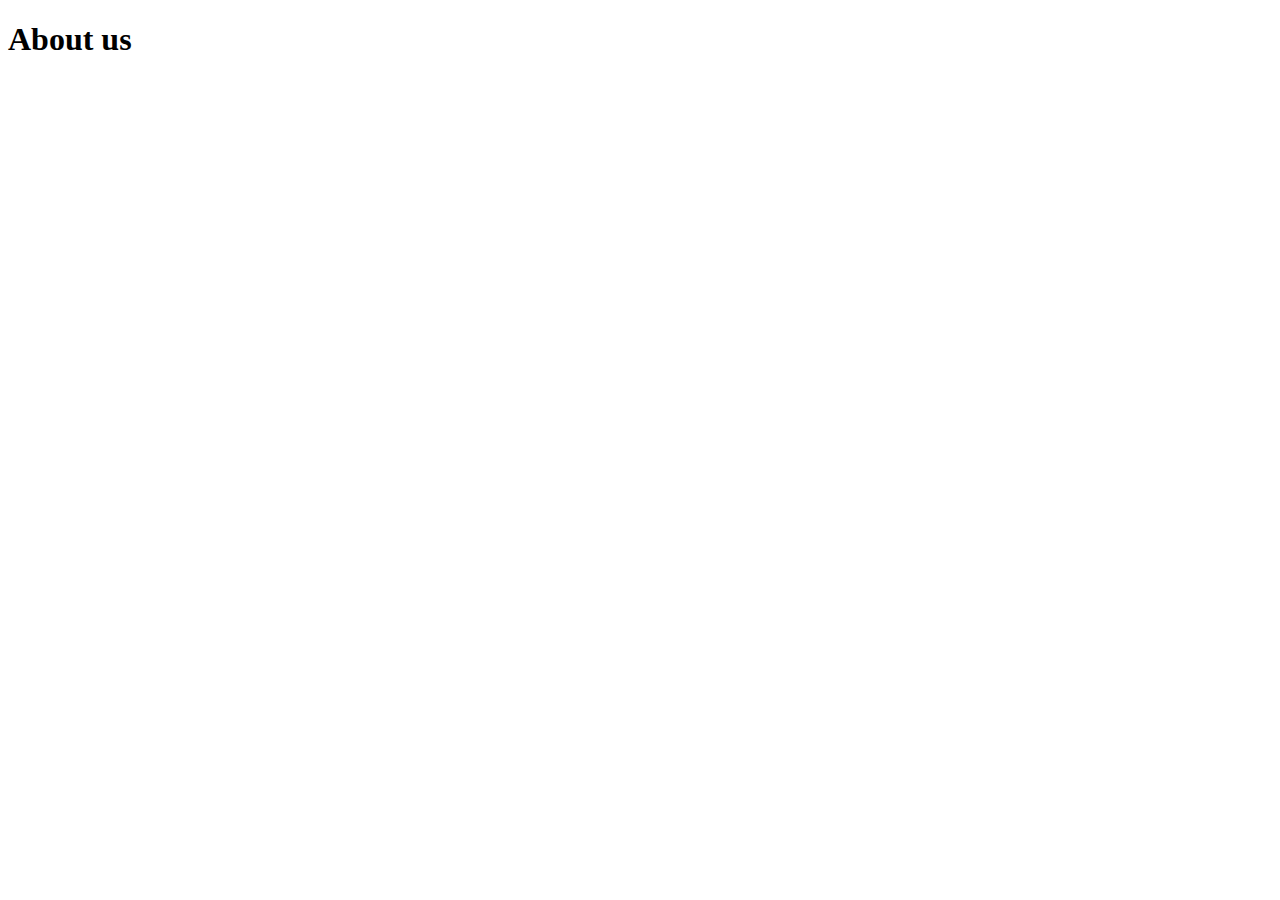
==== about.html @ f7a6accb "initial commit" ====
<!DOCTYPE html>
<html lang="en">
<head>
    <meta charset="UTF-8">
    <meta http-equiv="X-UA-Compatible" content="IE=edge">
    <meta name="viewport" content="width=device-width, initial-scale=1.0">
    <title>About</title>
</head>
<body>
    <h1>About us</h1>
</body>
</html>
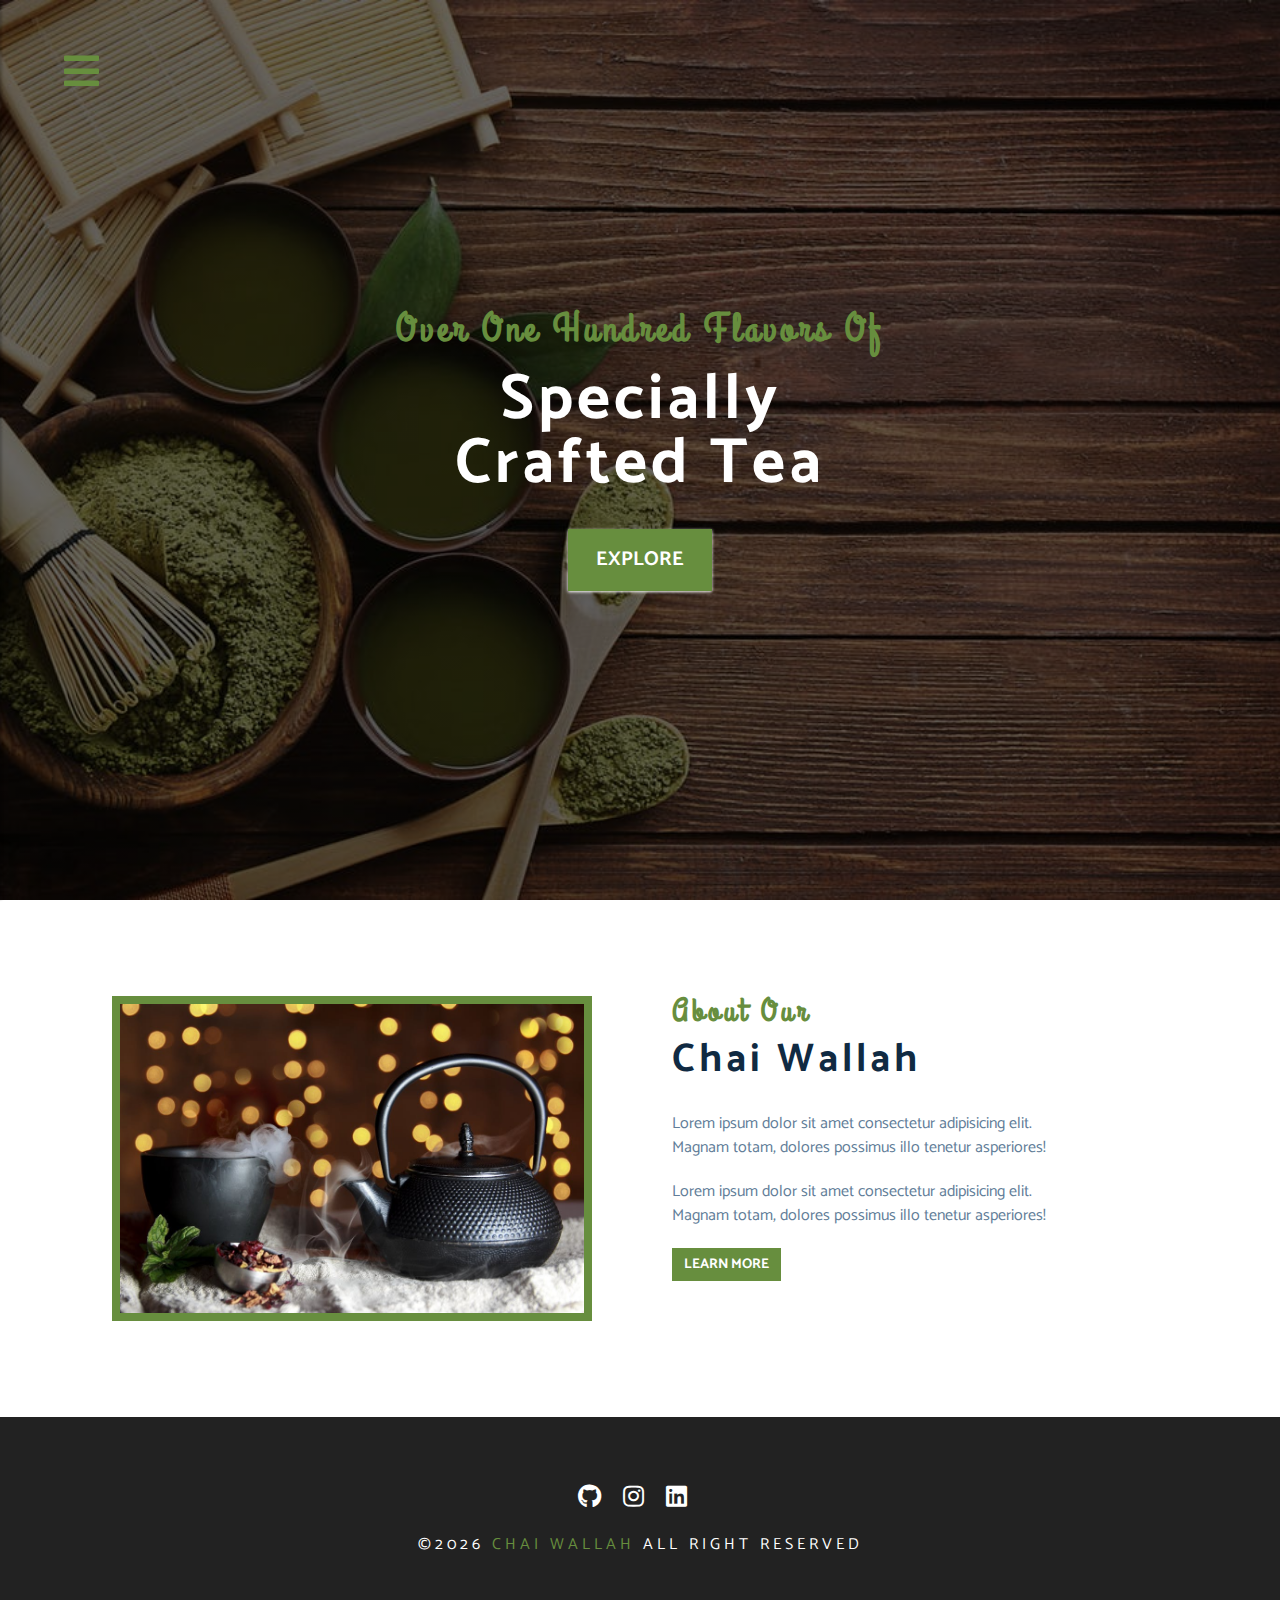
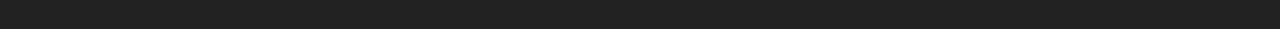
==== commit 30c96aff: "Update about.html" ====
--- a/about.html
+++ b/about.html
@@ -1,12 +1,103 @@
 <!DOCTYPE html>
 <html lang="en">
+
 <head>
-    <meta charset="UTF-8">
-    <meta http-equiv="X-UA-Compatible" content="IE=edge">
-    <meta name="viewport" content="width=device-width, initial-scale=1.0">
-    <title>About</title>
+    <meta charset="UTF-8" />
+    <meta name="viewport" content="width=device-width, initial-scale=1.0" />
+    <meta http-equiv="X-UA-Compatible" content="ie=edge" />
+    <title>Chai Wallah || About</title>
+    <!-- font-awesome -->
+    <link rel="stylesheet" href="./fontawesome-free-5.12.1-web/css/all.min.css" />
+    <!-- custom css -->
+    <link rel="stylesheet" href="./css/styles.css" />
 </head>
+
 <body>
-    <h1>About us</h1>
-</body>
-</html>+    <!-- Navbar -->
+    <!-- nav  button -->
+    <span class="nav-btn" id="nav-btn">
+        <i class="fas fa-bars"></i>
+    </span>
+    <nav class="navbar" id="navbar">
+        <div class="navbar-header">
+            <span class="nav-close" id="nav-close"><i class="fas fa-times"></i></span>
+        </div>
+        <ul class="nav-items">
+            <li><a href="index.html" class="nav-link">home</a></li>
+            <li><a href="skills.html" class="nav-link">skills</a></li>
+            <li><a href="about.html" class="nav-link">about</a></li>
+            <li><a href="products.html" class="nav-link">products</a></li>
+        </ul>
+    </nav>
+    <!-- Header  -->
+    <header class="header">
+        <div class="banner">
+            <h2>Over one hundred flavors of</h2>
+            <h1>Specially <br> Crafted tea</h1>
+            <a href="#" class="btn banner-btn">explore</a>
+        </div>
+    </header>
+        <!-- About -->
+        <section>
+            <div class="section-center clearfix">
+                <!-- about img -->
+                <article class="about-img">
+                    <div class="about-picture-container">
+                        <img src="./images/about-bcg.jpeg" alt="tea kettle" class="about-picture">
+                    </div>
+                </article>
+                <!-- about info -->
+                <article class="about-info">
+                    <!-- section title -->
+                    <div class="section-title">
+                        <h3>about our</h3>
+                        <h2>Chai wallah</h2>
+                    </div>
+                    <!-- end of section title -->
+                    <p class="about-text">
+                        Lorem ipsum dolor sit amet consectetur adipisicing elit. Magnam totam, dolores possimus illo tenetur
+                        asperiores!
+                    </p>
+                    <p class="about-text">
+                        Lorem ipsum dolor sit amet consectetur adipisicing elit. Magnam totam, dolores possimus illo tenetur
+                        asperiores!
+                    </p>
+                    <a href="about.html" class="btn">learn more</a>
+                </article>
+            </div>
+        </section>
+        <!-- end of About -->
+
+    <!-- footer -->
+    <footer class="footer">
+        <div class="section-center">
+            <div class="social-icons">
+        <!-- social icon -->
+        <a href="https://github.com/Khushi-Verma" target="_blank" class="social-icon">
+            <i class="fab fa-github"></i>
+        </a>
+        <!-- end of social icon -->
+        <!-- social icon -->
+        <a href="https://www.instagram.com/khushiiverrma/" target="_blank" class="social-icon">
+            <i class="fab fa-instagram"></i>
+        </a>
+        <!-- end of social icon -->
+        <!-- social icon -->
+        <a href="https://www.linkedin.com/in/khushi-verma-8199b0188/" target="_blank" class="social-icon">
+            <i class="fab fa-linkedin"></i>
+        </a>
+        <!-- end of social icon -->
+            </div>
+            <h4 class="footer-text">
+                &copy;<span id="date">2022</span> <span class="company">chai wallah</span>
+                all right reserved
+            </h4>
+        </div>
+    </footer>
+    <script src="./app.js"></script>
+    
+    </body>
+    
+    </html>
+
+    <!-- End of Header  -->
--- a/fontawesome-free-5.12.1-web/css/all.min.css
+++ b/fontawesome-free-5.12.1-web/css/all.min.css
@@ -0,0 +1,5 @@
+/*!
+ * Font Awesome Free 5.12.1 by @fontawesome - https://fontawesome.com
+ * License - https://fontawesome.com/license/free (Icons: CC BY 4.0, Fonts: SIL OFL 1.1, Code: MIT License)
+ */
+.fa,.fab,.fad,.fal,.far,.fas{-moz-osx-font-smoothing:grayscale;-webkit-font-smoothing:antialiased;display:inline-block;font-style:normal;font-variant:normal;text-rendering:auto;line-height:1}.fa-lg{font-size:1.33333em;line-height:.75em;vertical-align:-.0667em}.fa-xs{font-size:.75em}.fa-sm{font-size:.875em}.fa-1x{font-size:1em}.fa-2x{font-size:2em}.fa-3x{font-size:3em}.fa-4x{font-size:4em}.fa-5x{font-size:5em}.fa-6x{font-size:6em}.fa-7x{font-size:7em}.fa-8x{font-size:8em}.fa-9x{font-size:9em}.fa-10x{font-size:10em}.fa-fw{text-align:center;width:1.25em}.fa-ul{list-style-type:none;margin-left:2.5em;padding-left:0}.fa-ul>li{position:relative}.fa-li{left:-2em;position:absolute;text-align:center;width:2em;line-height:inherit}.fa-border{border:.08em solid #eee;border-radius:.1em;padding:.2em .25em .15em}.fa-pull-left{float:left}.fa-pull-right{float:right}.fa.fa-pull-left,.fab.fa-pull-left,.fal.fa-pull-left,.far.fa-pull-left,.fas.fa-pull-left{margin-right:.3em}.fa.fa-pull-right,.fab.fa-pull-right,.fal.fa-pull-right,.far.fa-pull-right,.fas.fa-pull-right{margin-left:.3em}.fa-spin{-webkit-animation:fa-spin 2s linear infinite;animation:fa-spin 2s linear infinite}.fa-pulse{-webkit-animation:fa-spin 1s steps(8) infinite;animation:fa-spin 1s steps(8) infinite}@-webkit-keyframes fa-spin{0%{-webkit-transform:rotate(0deg);transform:rotate(0deg)}to{-webkit-transform:rotate(1turn);transform:rotate(1turn)}}@keyframes fa-spin{0%{-webkit-transform:rotate(0deg);transform:rotate(0deg)}to{-webkit-transform:rotate(1turn);transform:rotate(1turn)}}.fa-rotate-90{-ms-filter:"progid:DXImageTransform.Microsoft.BasicImage(rotation=1)";-webkit-transform:rotate(90deg);transform:rotate(90deg)}.fa-rotate-180{-ms-filter:"progid:DXImageTransform.Microsoft.BasicImage(rotation=2)";-webkit-transform:rotate(180deg);transform:rotate(180deg)}.fa-rotate-270{-ms-filter:"progid:DXImageTransform.Microsoft.BasicImage(rotation=3)";-webkit-transform:rotate(270deg);transform:rotate(270deg)}.fa-flip-horizontal{-ms-filter:"progid:DXImageTransform.Microsoft.BasicImage(rotation=0, mirror=1)";-webkit-transform:scaleX(-1);transform:scaleX(-1)}.fa-flip-vertical{-webkit-transform:scaleY(-1);transform:scaleY(-1)}.fa-flip-both,.fa-flip-horizontal.fa-flip-vertical,.fa-flip-vertical{-ms-filter:"progid:DXImageTransform.Microsoft.BasicImage(rotation=2, mirror=1)"}.fa-flip-both,.fa-flip-horizontal.fa-flip-vertical{-webkit-transform:scale(-1);transform:scale(-1)}:root .fa-flip-both,:root .fa-flip-horizontal,:root .fa-flip-vertical,:root .fa-rotate-90,:root .fa-rotate-180,:root .fa-rotate-270{-webkit-filter:none;filter:none}.fa-stack{display:inline-block;height:2em;line-height:2em;position:relative;vertical-align:middle;width:2.5em}.fa-stack-1x,.fa-stack-2x{left:0;position:absolute;text-align:center;width:100%}.fa-stack-1x{line-height:inherit}.fa-stack-2x{font-size:2em}.fa-inverse{color:#fff}.fa-500px:before{content:"\f26e"}.fa-accessible-icon:before{content:"\f368"}.fa-accusoft:before{content:"\f369"}.fa-acquisitions-incorporated:before{content:"\f6af"}.fa-ad:before{content:"\f641"}.fa-address-book:before{content:"\f2b9"}.fa-address-card:before{content:"\f2bb"}.fa-adjust:before{content:"\f042"}.fa-adn:before{content:"\f170"}.fa-adobe:before{content:"\f778"}.fa-adversal:before{content:"\f36a"}.fa-affiliatetheme:before{content:"\f36b"}.fa-air-freshener:before{content:"\f5d0"}.fa-airbnb:before{content:"\f834"}.fa-algolia:before{content:"\f36c"}.fa-align-center:before{content:"\f037"}.fa-align-justify:before{content:"\f039"}.fa-align-left:before{content:"\f036"}.fa-align-right:before{content:"\f038"}.fa-alipay:before{content:"\f642"}.fa-allergies:before{content:"\f461"}.fa-amazon:before{content:"\f270"}.fa-amazon-pay:before{content:"\f42c"}.fa-ambulance:before{content:"\f0f9"}.fa-american-sign-language-interpreting:before{content:"\f2a3"}.fa-amilia:before{content:"\f36d"}.fa-anchor:before{content:"\f13d"}.fa-android:before{content:"\f17b"}.fa-angellist:before{content:"\f209"}.fa-angle-double-down:before{content:"\f103"}.fa-angle-double-left:before{content:"\f100"}.fa-angle-double-right:before{content:"\f101"}.fa-angle-double-up:before{content:"\f102"}.fa-angle-down:before{content:"\f107"}.fa-angle-left:before{content:"\f104"}.fa-angle-right:before{content:"\f105"}.fa-angle-up:before{content:"\f106"}.fa-angry:before{content:"\f556"}.fa-angrycreative:before{content:"\f36e"}.fa-angular:before{content:"\f420"}.fa-ankh:before{content:"\f644"}.fa-app-store:before{content:"\f36f"}.fa-app-store-ios:before{content:"\f370"}.fa-apper:before{content:"\f371"}.fa-apple:before{content:"\f179"}.fa-apple-alt:before{content:"\f5d1"}.fa-apple-pay:before{content:"\f415"}.fa-archive:before{content:"\f187"}.fa-archway:before{content:"\f557"}.fa-arrow-alt-circle-down:before{content:"\f358"}.fa-arrow-alt-circle-left:before{content:"\f359"}.fa-arrow-alt-circle-right:before{content:"\f35a"}.fa-arrow-alt-circle-up:before{content:"\f35b"}.fa-arrow-circle-down:before{content:"\f0ab"}.fa-arrow-circle-left:before{content:"\f0a8"}.fa-arrow-circle-right:before{content:"\f0a9"}.fa-arrow-circle-up:before{content:"\f0aa"}.fa-arrow-down:before{content:"\f063"}.fa-arrow-left:before{content:"\f060"}.fa-arrow-right:before{content:"\f061"}.fa-arrow-up:before{content:"\f062"}.fa-arrows-alt:before{content:"\f0b2"}.fa-arrows-alt-h:before{content:"\f337"}.fa-arrows-alt-v:before{content:"\f338"}.fa-artstation:before{content:"\f77a"}.fa-assistive-listening-systems:before{content:"\f2a2"}.fa-asterisk:before{content:"\f069"}.fa-asymmetrik:before{content:"\f372"}.fa-at:before{content:"\f1fa"}.fa-atlas:before{content:"\f558"}.fa-atlassian:before{content:"\f77b"}.fa-atom:before{content:"\f5d2"}.fa-audible:before{content:"\f373"}.fa-audio-description:before{content:"\f29e"}.fa-autoprefixer:before{content:"\f41c"}.fa-avianex:before{content:"\f374"}.fa-aviato:before{content:"\f421"}.fa-award:before{content:"\f559"}.fa-aws:before{content:"\f375"}.fa-baby:before{content:"\f77c"}.fa-baby-carriage:before{content:"\f77d"}.fa-backspace:before{content:"\f55a"}.fa-backward:before{content:"\f04a"}.fa-bacon:before{content:"\f7e5"}.fa-bahai:before{content:"\f666"}.fa-balance-scale:before{content:"\f24e"}.fa-balance-scale-left:before{content:"\f515"}.fa-balance-scale-right:before{content:"\f516"}.fa-ban:before{content:"\f05e"}.fa-band-aid:before{content:"\f462"}.fa-bandcamp:before{content:"\f2d5"}.fa-barcode:before{content:"\f02a"}.fa-bars:before{content:"\f0c9"}.fa-baseball-ball:before{content:"\f433"}.fa-basketball-ball:before{content:"\f434"}.fa-bath:before{content:"\f2cd"}.fa-battery-empty:before{content:"\f244"}.fa-battery-full:before{content:"\f240"}.fa-battery-half:before{content:"\f242"}.fa-battery-quarter:before{content:"\f243"}.fa-battery-three-quarters:before{content:"\f241"}.fa-battle-net:before{content:"\f835"}.fa-bed:before{content:"\f236"}.fa-beer:before{content:"\f0fc"}.fa-behance:before{content:"\f1b4"}.fa-behance-square:before{content:"\f1b5"}.fa-bell:before{content:"\f0f3"}.fa-bell-slash:before{content:"\f1f6"}.fa-bezier-curve:before{content:"\f55b"}.fa-bible:before{content:"\f647"}.fa-bicycle:before{content:"\f206"}.fa-biking:before{content:"\f84a"}.fa-bimobject:before{content:"\f378"}.fa-binoculars:before{content:"\f1e5"}.fa-biohazard:before{content:"\f780"}.fa-birthday-cake:before{content:"\f1fd"}.fa-bitbucket:before{content:"\f171"}.fa-bitcoin:before{content:"\f379"}.fa-bity:before{content:"\f37a"}.fa-black-tie:before{content:"\f27e"}.fa-blackberry:before{content:"\f37b"}.fa-blender:before{content:"\f517"}.fa-blender-phone:before{content:"\f6b6"}.fa-blind:before{content:"\f29d"}.fa-blog:before{content:"\f781"}.fa-blogger:before{content:"\f37c"}.fa-blogger-b:before{content:"\f37d"}.fa-bluetooth:before{content:"\f293"}.fa-bluetooth-b:before{content:"\f294"}.fa-bold:before{content:"\f032"}.fa-bolt:before{content:"\f0e7"}.fa-bomb:before{content:"\f1e2"}.fa-bone:before{content:"\f5d7"}.fa-bong:before{content:"\f55c"}.fa-book:before{content:"\f02d"}.fa-book-dead:before{content:"\f6b7"}.fa-book-medical:before{content:"\f7e6"}.fa-book-open:before{content:"\f518"}.fa-book-reader:before{content:"\f5da"}.fa-bookmark:before{content:"\f02e"}.fa-bootstrap:before{content:"\f836"}.fa-border-all:before{content:"\f84c"}.fa-border-none:before{content:"\f850"}.fa-border-style:before{content:"\f853"}.fa-bowling-ball:before{content:"\f436"}.fa-box:before{content:"\f466"}.fa-box-open:before{content:"\f49e"}.fa-boxes:before{content:"\f468"}.fa-braille:before{content:"\f2a1"}.fa-brain:before{content:"\f5dc"}.fa-bread-slice:before{content:"\f7ec"}.fa-briefcase:before{content:"\f0b1"}.fa-briefcase-medical:before{content:"\f469"}.fa-broadcast-tower:before{content:"\f519"}.fa-broom:before{content:"\f51a"}.fa-brush:before{content:"\f55d"}.fa-btc:before{content:"\f15a"}.fa-buffer:before{content:"\f837"}.fa-bug:before{content:"\f188"}.fa-building:before{content:"\f1ad"}.fa-bullhorn:before{content:"\f0a1"}.fa-bullseye:before{content:"\f140"}.fa-burn:before{content:"\f46a"}.fa-buromobelexperte:before{content:"\f37f"}.fa-bus:before{content:"\f207"}.fa-bus-alt:before{content:"\f55e"}.fa-business-time:before{content:"\f64a"}.fa-buy-n-large:before{content:"\f8a6"}.fa-buysellads:before{content:"\f20d"}.fa-calculator:before{content:"\f1ec"}.fa-calendar:before{content:"\f133"}.fa-calendar-alt:before{content:"\f073"}.fa-calendar-check:before{content:"\f274"}.fa-calendar-day:before{content:"\f783"}.fa-calendar-minus:before{content:"\f272"}.fa-calendar-plus:before{content:"\f271"}.fa-calendar-times:before{content:"\f273"}.fa-calendar-week:before{content:"\f784"}.fa-camera:before{content:"\f030"}.fa-camera-retro:before{content:"\f083"}.fa-campground:before{content:"\f6bb"}.fa-canadian-maple-leaf:before{content:"\f785"}.fa-candy-cane:before{content:"\f786"}.fa-cannabis:before{content:"\f55f"}.fa-capsules:before{content:"\f46b"}.fa-car:before{content:"\f1b9"}.fa-car-alt:before{content:"\f5de"}.fa-car-battery:before{content:"\f5df"}.fa-car-crash:before{content:"\f5e1"}.fa-car-side:before{content:"\f5e4"}.fa-caravan:before{content:"\f8ff"}.fa-caret-down:before{content:"\f0d7"}.fa-caret-left:before{content:"\f0d9"}.fa-caret-right:before{content:"\f0da"}.fa-caret-square-down:before{content:"\f150"}.fa-caret-square-left:before{content:"\f191"}.fa-caret-square-right:before{content:"\f152"}.fa-caret-square-up:before{content:"\f151"}.fa-caret-up:before{content:"\f0d8"}.fa-carrot:before{content:"\f787"}.fa-cart-arrow-down:before{content:"\f218"}.fa-cart-plus:before{content:"\f217"}.fa-cash-register:before{content:"\f788"}.fa-cat:before{content:"\f6be"}.fa-cc-amazon-pay:before{content:"\f42d"}.fa-cc-amex:before{content:"\f1f3"}.fa-cc-apple-pay:before{content:"\f416"}.fa-cc-diners-club:before{content:"\f24c"}.fa-cc-discover:before{content:"\f1f2"}.fa-cc-jcb:before{content:"\f24b"}.fa-cc-mastercard:before{content:"\f1f1"}.fa-cc-paypal:before{content:"\f1f4"}.fa-cc-stripe:before{content:"\f1f5"}.fa-cc-visa:before{content:"\f1f0"}.fa-centercode:before{content:"\f380"}.fa-centos:before{content:"\f789"}.fa-certificate:before{content:"\f0a3"}.fa-chair:before{content:"\f6c0"}.fa-chalkboard:before{content:"\f51b"}.fa-chalkboard-teacher:before{content:"\f51c"}.fa-charging-station:before{content:"\f5e7"}.fa-chart-area:before{content:"\f1fe"}.fa-chart-bar:before{content:"\f080"}.fa-chart-line:before{content:"\f201"}.fa-chart-pie:before{content:"\f200"}.fa-check:before{content:"\f00c"}.fa-check-circle:before{content:"\f058"}.fa-check-double:before{content:"\f560"}.fa-check-square:before{content:"\f14a"}.fa-cheese:before{content:"\f7ef"}.fa-chess:before{content:"\f439"}.fa-chess-bishop:before{content:"\f43a"}.fa-chess-board:before{content:"\f43c"}.fa-chess-king:before{content:"\f43f"}.fa-chess-knight:before{content:"\f441"}.fa-chess-pawn:before{content:"\f443"}.fa-chess-queen:before{content:"\f445"}.fa-chess-rook:before{content:"\f447"}.fa-chevron-circle-down:before{content:"\f13a"}.fa-chevron-circle-left:before{content:"\f137"}.fa-chevron-circle-right:before{content:"\f138"}.fa-chevron-circle-up:before{content:"\f139"}.fa-chevron-down:before{content:"\f078"}.fa-chevron-left:before{content:"\f053"}.fa-chevron-right:before{content:"\f054"}.fa-chevron-up:before{content:"\f077"}.fa-child:before{content:"\f1ae"}.fa-chrome:before{content:"\f268"}.fa-chromecast:before{content:"\f838"}.fa-church:before{content:"\f51d"}.fa-circle:before{content:"\f111"}.fa-circle-notch:before{content:"\f1ce"}.fa-city:before{content:"\f64f"}.fa-clinic-medical:before{content:"\f7f2"}.fa-clipboard:before{content:"\f328"}.fa-clipboard-check:before{content:"\f46c"}.fa-clipboard-list:before{content:"\f46d"}.fa-clock:before{content:"\f017"}.fa-clone:before{content:"\f24d"}.fa-closed-captioning:before{content:"\f20a"}.fa-cloud:before{content:"\f0c2"}.fa-cloud-download-alt:before{content:"\f381"}.fa-cloud-meatball:before{content:"\f73b"}.fa-cloud-moon:before{content:"\f6c3"}.fa-cloud-moon-rain:before{content:"\f73c"}.fa-cloud-rain:before{content:"\f73d"}.fa-cloud-showers-heavy:before{content:"\f740"}.fa-cloud-sun:before{content:"\f6c4"}.fa-cloud-sun-rain:before{content:"\f743"}.fa-cloud-upload-alt:before{content:"\f382"}.fa-cloudscale:before{content:"\f383"}.fa-cloudsmith:before{content:"\f384"}.fa-cloudversify:before{content:"\f385"}.fa-cocktail:before{content:"\f561"}.fa-code:before{content:"\f121"}.fa-code-branch:before{content:"\f126"}.fa-codepen:before{content:"\f1cb"}.fa-codiepie:before{content:"\f284"}.fa-coffee:before{content:"\f0f4"}.fa-cog:before{content:"\f013"}.fa-cogs:before{content:"\f085"}.fa-coins:before{content:"\f51e"}.fa-columns:before{content:"\f0db"}.fa-comment:before{content:"\f075"}.fa-comment-alt:before{content:"\f27a"}.fa-comment-dollar:before{content:"\f651"}.fa-comment-dots:before{content:"\f4ad"}.fa-comment-medical:before{content:"\f7f5"}.fa-comment-slash:before{content:"\f4b3"}.fa-comments:before{content:"\f086"}.fa-comments-dollar:before{content:"\f653"}.fa-compact-disc:before{content:"\f51f"}.fa-compass:before{content:"\f14e"}.fa-compress:before{content:"\f066"}.fa-compress-alt:before{content:"\f422"}.fa-compress-arrows-alt:before{content:"\f78c"}.fa-concierge-bell:before{content:"\f562"}.fa-confluence:before{content:"\f78d"}.fa-connectdevelop:before{content:"\f20e"}.fa-contao:before{content:"\f26d"}.fa-cookie:before{content:"\f563"}.fa-cookie-bite:before{content:"\f564"}.fa-copy:before{content:"\f0c5"}.fa-copyright:before{content:"\f1f9"}.fa-cotton-bureau:before{content:"\f89e"}.fa-couch:before{content:"\f4b8"}.fa-cpanel:before{content:"\f388"}.fa-creative-commons:before{content:"\f25e"}.fa-creative-commons-by:before{content:"\f4e7"}.fa-creative-commons-nc:before{content:"\f4e8"}.fa-creative-commons-nc-eu:before{content:"\f4e9"}.fa-creative-commons-nc-jp:before{content:"\f4ea"}.fa-creative-commons-nd:before{content:"\f4eb"}.fa-creative-commons-pd:before{content:"\f4ec"}.fa-creative-commons-pd-alt:before{content:"\f4ed"}.fa-creative-commons-remix:before{content:"\f4ee"}.fa-creative-commons-sa:before{content:"\f4ef"}.fa-creative-commons-sampling:before{content:"\f4f0"}.fa-creative-commons-sampling-plus:before{content:"\f4f1"}.fa-creative-commons-share:before{content:"\f4f2"}.fa-creative-commons-zero:before{content:"\f4f3"}.fa-credit-card:before{content:"\f09d"}.fa-critical-role:before{content:"\f6c9"}.fa-crop:before{content:"\f125"}.fa-crop-alt:before{content:"\f565"}.fa-cross:before{content:"\f654"}.fa-crosshairs:before{content:"\f05b"}.fa-crow:before{content:"\f520"}.fa-crown:before{content:"\f521"}.fa-crutch:before{content:"\f7f7"}.fa-css3:before{content:"\f13c"}.fa-css3-alt:before{content:"\f38b"}.fa-cube:before{content:"\f1b2"}.fa-cubes:before{content:"\f1b3"}.fa-cut:before{content:"\f0c4"}.fa-cuttlefish:before{content:"\f38c"}.fa-d-and-d:before{content:"\f38d"}.fa-d-and-d-beyond:before{content:"\f6ca"}.fa-dailymotion:before{content:"\f952"}.fa-dashcube:before{content:"\f210"}.fa-database:before{content:"\f1c0"}.fa-deaf:before{content:"\f2a4"}.fa-delicious:before{content:"\f1a5"}.fa-democrat:before{content:"\f747"}.fa-deploydog:before{content:"\f38e"}.fa-deskpro:before{content:"\f38f"}.fa-desktop:before{content:"\f108"}.fa-dev:before{content:"\f6cc"}.fa-deviantart:before{content:"\f1bd"}.fa-dharmachakra:before{content:"\f655"}.fa-dhl:before{content:"\f790"}.fa-diagnoses:before{content:"\f470"}.fa-diaspora:before{content:"\f791"}.fa-dice:before{content:"\f522"}.fa-dice-d20:before{content:"\f6cf"}.fa-dice-d6:before{content:"\f6d1"}.fa-dice-five:before{content:"\f523"}.fa-dice-four:before{content:"\f524"}.fa-dice-one:before{content:"\f525"}.fa-dice-six:before{content:"\f526"}.fa-dice-three:before{content:"\f527"}.fa-dice-two:before{content:"\f528"}.fa-digg:before{content:"\f1a6"}.fa-digital-ocean:before{content:"\f391"}.fa-digital-tachograph:before{content:"\f566"}.fa-directions:before{content:"\f5eb"}.fa-discord:before{content:"\f392"}.fa-discourse:before{content:"\f393"}.fa-divide:before{content:"\f529"}.fa-dizzy:before{content:"\f567"}.fa-dna:before{content:"\f471"}.fa-dochub:before{content:"\f394"}.fa-docker:before{content:"\f395"}.fa-dog:before{content:"\f6d3"}.fa-dollar-sign:before{content:"\f155"}.fa-dolly:before{content:"\f472"}.fa-dolly-flatbed:before{content:"\f474"}.fa-donate:before{content:"\f4b9"}.fa-door-closed:before{content:"\f52a"}.fa-door-open:before{content:"\f52b"}.fa-dot-circle:before{content:"\f192"}.fa-dove:before{content:"\f4ba"}.fa-download:before{content:"\f019"}.fa-draft2digital:before{content:"\f396"}.fa-drafting-compass:before{content:"\f568"}.fa-dragon:before{content:"\f6d5"}.fa-draw-polygon:before{content:"\f5ee"}.fa-dribbble:before{content:"\f17d"}.fa-dribbble-square:before{content:"\f397"}.fa-dropbox:before{content:"\f16b"}.fa-drum:before{content:"\f569"}.fa-drum-steelpan:before{content:"\f56a"}.fa-drumstick-bite:before{content:"\f6d7"}.fa-drupal:before{content:"\f1a9"}.fa-dumbbell:before{content:"\f44b"}.fa-dumpster:before{content:"\f793"}.fa-dumpster-fire:before{content:"\f794"}.fa-dungeon:before{content:"\f6d9"}.fa-dyalog:before{content:"\f399"}.fa-earlybirds:before{content:"\f39a"}.fa-ebay:before{content:"\f4f4"}.fa-edge:before{content:"\f282"}.fa-edit:before{content:"\f044"}.fa-egg:before{content:"\f7fb"}.fa-eject:before{content:"\f052"}.fa-elementor:before{content:"\f430"}.fa-ellipsis-h:before{content:"\f141"}.fa-ellipsis-v:before{content:"\f142"}.fa-ello:before{content:"\f5f1"}.fa-ember:before{content:"\f423"}.fa-empire:before{content:"\f1d1"}.fa-envelope:before{content:"\f0e0"}.fa-envelope-open:before{content:"\f2b6"}.fa-envelope-open-text:before{content:"\f658"}.fa-envelope-square:before{content:"\f199"}.fa-envira:before{content:"\f299"}.fa-equals:before{content:"\f52c"}.fa-eraser:before{content:"\f12d"}.fa-erlang:before{content:"\f39d"}.fa-ethereum:before{content:"\f42e"}.fa-ethernet:before{content:"\f796"}.fa-etsy:before{content:"\f2d7"}.fa-euro-sign:before{content:"\f153"}.fa-evernote:before{content:"\f839"}.fa-exchange-alt:before{content:"\f362"}.fa-exclamation:before{content:"\f12a"}.fa-exclamation-circle:before{content:"\f06a"}.fa-exclamation-triangle:before{content:"\f071"}.fa-expand:before{content:"\f065"}.fa-expand-alt:before{content:"\f424"}.fa-expand-arrows-alt:before{content:"\f31e"}.fa-expeditedssl:before{content:"\f23e"}.fa-external-link-alt:before{content:"\f35d"}.fa-external-link-square-alt:before{content:"\f360"}.fa-eye:before{content:"\f06e"}.fa-eye-dropper:before{content:"\f1fb"}.fa-eye-slash:before{content:"\f070"}.fa-facebook:before{content:"\f09a"}.fa-facebook-f:before{content:"\f39e"}.fa-facebook-messenger:before{content:"\f39f"}.fa-facebook-square:before{content:"\f082"}.fa-fan:before{content:"\f863"}.fa-fantasy-flight-games:before{content:"\f6dc"}.fa-fast-backward:before{content:"\f049"}.fa-fast-forward:before{content:"\f050"}.fa-fax:before{content:"\f1ac"}.fa-feather:before{content:"\f52d"}.fa-feather-alt:before{content:"\f56b"}.fa-fedex:before{content:"\f797"}.fa-fedora:before{content:"\f798"}.fa-female:before{content:"\f182"}.fa-fighter-jet:before{content:"\f0fb"}.fa-figma:before{content:"\f799"}.fa-file:before{content:"\f15b"}.fa-file-alt:before{content:"\f15c"}.fa-file-archive:before{content:"\f1c6"}.fa-file-audio:before{content:"\f1c7"}.fa-file-code:before{content:"\f1c9"}.fa-file-contract:before{content:"\f56c"}.fa-file-csv:before{content:"\f6dd"}.fa-file-download:before{content:"\f56d"}.fa-file-excel:before{content:"\f1c3"}.fa-file-export:before{content:"\f56e"}.fa-file-image:before{content:"\f1c5"}.fa-file-import:before{content:"\f56f"}.fa-file-invoice:before{content:"\f570"}.fa-file-invoice-dollar:before{content:"\f571"}.fa-file-medical:before{content:"\f477"}.fa-file-medical-alt:before{content:"\f478"}.fa-file-pdf:before{content:"\f1c1"}.fa-file-powerpoint:before{content:"\f1c4"}.fa-file-prescription:before{content:"\f572"}.fa-file-signature:before{content:"\f573"}.fa-file-upload:before{content:"\f574"}.fa-file-video:before{content:"\f1c8"}.fa-file-word:before{content:"\f1c2"}.fa-fill:before{content:"\f575"}.fa-fill-drip:before{content:"\f576"}.fa-film:before{content:"\f008"}.fa-filter:before{content:"\f0b0"}.fa-fingerprint:before{content:"\f577"}.fa-fire:before{content:"\f06d"}.fa-fire-alt:before{content:"\f7e4"}.fa-fire-extinguisher:before{content:"\f134"}.fa-firefox:before{content:"\f269"}.fa-firefox-browser:before{content:"\f907"}.fa-first-aid:before{content:"\f479"}.fa-first-order:before{content:"\f2b0"}.fa-first-order-alt:before{content:"\f50a"}.fa-firstdraft:before{content:"\f3a1"}.fa-fish:before{content:"\f578"}.fa-fist-raised:before{content:"\f6de"}.fa-flag:before{content:"\f024"}.fa-flag-checkered:before{content:"\f11e"}.fa-flag-usa:before{content:"\f74d"}.fa-flask:before{content:"\f0c3"}.fa-flickr:before{content:"\f16e"}.fa-flipboard:before{content:"\f44d"}.fa-flushed:before{content:"\f579"}.fa-fly:before{content:"\f417"}.fa-folder:before{content:"\f07b"}.fa-folder-minus:before{content:"\f65d"}.fa-folder-open:before{content:"\f07c"}.fa-folder-plus:before{content:"\f65e"}.fa-font:before{content:"\f031"}.fa-font-awesome:before{content:"\f2b4"}.fa-font-awesome-alt:before{content:"\f35c"}.fa-font-awesome-flag:before{content:"\f425"}.fa-font-awesome-logo-full:before{content:"\f4e6"}.fa-fonticons:before{content:"\f280"}.fa-fonticons-fi:before{content:"\f3a2"}.fa-football-ball:before{content:"\f44e"}.fa-fort-awesome:before{content:"\f286"}.fa-fort-awesome-alt:before{content:"\f3a3"}.fa-forumbee:before{content:"\f211"}.fa-forward:before{content:"\f04e"}.fa-foursquare:before{content:"\f180"}.fa-free-code-camp:before{content:"\f2c5"}.fa-freebsd:before{content:"\f3a4"}.fa-frog:before{content:"\f52e"}.fa-frown:before{content:"\f119"}.fa-frown-open:before{content:"\f57a"}.fa-fulcrum:before{content:"\f50b"}.fa-funnel-dollar:before{content:"\f662"}.fa-futbol:before{content:"\f1e3"}.fa-galactic-republic:before{content:"\f50c"}.fa-galactic-senate:before{content:"\f50d"}.fa-gamepad:before{content:"\f11b"}.fa-gas-pump:before{content:"\f52f"}.fa-gavel:before{content:"\f0e3"}.fa-gem:before{content:"\f3a5"}.fa-genderless:before{content:"\f22d"}.fa-get-pocket:before{content:"\f265"}.fa-gg:before{content:"\f260"}.fa-gg-circle:before{content:"\f261"}.fa-ghost:before{content:"\f6e2"}.fa-gift:before{content:"\f06b"}.fa-gifts:before{content:"\f79c"}.fa-git:before{content:"\f1d3"}.fa-git-alt:before{content:"\f841"}.fa-git-square:before{content:"\f1d2"}.fa-github:before{content:"\f09b"}.fa-github-alt:before{content:"\f113"}.fa-github-square:before{content:"\f092"}.fa-gitkraken:before{content:"\f3a6"}.fa-gitlab:before{content:"\f296"}.fa-gitter:before{content:"\f426"}.fa-glass-cheers:before{content:"\f79f"}.fa-glass-martini:before{content:"\f000"}.fa-glass-martini-alt:before{content:"\f57b"}.fa-glass-whiskey:before{content:"\f7a0"}.fa-glasses:before{content:"\f530"}.fa-glide:before{content:"\f2a5"}.fa-glide-g:before{content:"\f2a6"}.fa-globe:before{content:"\f0ac"}.fa-globe-africa:before{content:"\f57c"}.fa-globe-americas:before{content:"\f57d"}.fa-globe-asia:before{content:"\f57e"}.fa-globe-europe:before{content:"\f7a2"}.fa-gofore:before{content:"\f3a7"}.fa-golf-ball:before{content:"\f450"}.fa-goodreads:before{content:"\f3a8"}.fa-goodreads-g:before{content:"\f3a9"}.fa-google:before{content:"\f1a0"}.fa-google-drive:before{content:"\f3aa"}.fa-google-play:before{content:"\f3ab"}.fa-google-plus:before{content:"\f2b3"}.fa-google-plus-g:before{content:"\f0d5"}.fa-google-plus-square:before{content:"\f0d4"}.fa-google-wallet:before{content:"\f1ee"}.fa-gopuram:before{content:"\f664"}.fa-graduation-cap:before{content:"\f19d"}.fa-gratipay:before{content:"\f184"}.fa-grav:before{content:"\f2d6"}.fa-greater-than:before{content:"\f531"}.fa-greater-than-equal:before{content:"\f532"}.fa-grimace:before{content:"\f57f"}.fa-grin:before{content:"\f580"}.fa-grin-alt:before{content:"\f581"}.fa-grin-beam:before{content:"\f582"}.fa-grin-beam-sweat:before{content:"\f583"}.fa-grin-hearts:before{content:"\f584"}.fa-grin-squint:before{content:"\f585"}.fa-grin-squint-tears:before{content:"\f586"}.fa-grin-stars:before{content:"\f587"}.fa-grin-tears:before{content:"\f588"}.fa-grin-tongue:before{content:"\f589"}.fa-grin-tongue-squint:before{content:"\f58a"}.fa-grin-tongue-wink:before{content:"\f58b"}.fa-grin-wink:before{content:"\f58c"}.fa-grip-horizontal:before{content:"\f58d"}.fa-grip-lines:before{content:"\f7a4"}.fa-grip-lines-vertical:before{content:"\f7a5"}.fa-grip-vertical:before{content:"\f58e"}.fa-gripfire:before{content:"\f3ac"}.fa-grunt:before{content:"\f3ad"}.fa-guitar:before{content:"\f7a6"}.fa-gulp:before{content:"\f3ae"}.fa-h-square:before{content:"\f0fd"}.fa-hacker-news:before{content:"\f1d4"}.fa-hacker-news-square:before{content:"\f3af"}.fa-hackerrank:before{content:"\f5f7"}.fa-hamburger:before{content:"\f805"}.fa-hammer:before{content:"\f6e3"}.fa-hamsa:before{content:"\f665"}.fa-hand-holding:before{content:"\f4bd"}.fa-hand-holding-heart:before{content:"\f4be"}.fa-hand-holding-usd:before{content:"\f4c0"}.fa-hand-lizard:before{content:"\f258"}.fa-hand-middle-finger:before{content:"\f806"}.fa-hand-paper:before{content:"\f256"}.fa-hand-peace:before{content:"\f25b"}.fa-hand-point-down:before{content:"\f0a7"}.fa-hand-point-left:before{content:"\f0a5"}.fa-hand-point-right:before{content:"\f0a4"}.fa-hand-point-up:before{content:"\f0a6"}.fa-hand-pointer:before{content:"\f25a"}.fa-hand-rock:before{content:"\f255"}.fa-hand-scissors:before{content:"\f257"}.fa-hand-spock:before{content:"\f259"}.fa-hands:before{content:"\f4c2"}.fa-hands-helping:before{content:"\f4c4"}.fa-handshake:before{content:"\f2b5"}.fa-hanukiah:before{content:"\f6e6"}.fa-hard-hat:before{content:"\f807"}.fa-hashtag:before{content:"\f292"}.fa-hat-cowboy:before{content:"\f8c0"}.fa-hat-cowboy-side:before{content:"\f8c1"}.fa-hat-wizard:before{content:"\f6e8"}.fa-hdd:before{content:"\f0a0"}.fa-heading:before{content:"\f1dc"}.fa-headphones:before{content:"\f025"}.fa-headphones-alt:before{content:"\f58f"}.fa-headset:before{content:"\f590"}.fa-heart:before{content:"\f004"}.fa-heart-broken:before{content:"\f7a9"}.fa-heartbeat:before{content:"\f21e"}.fa-helicopter:before{content:"\f533"}.fa-highlighter:before{content:"\f591"}.fa-hiking:before{content:"\f6ec"}.fa-hippo:before{content:"\f6ed"}.fa-hips:before{content:"\f452"}.fa-hire-a-helper:before{content:"\f3b0"}.fa-history:before{content:"\f1da"}.fa-hockey-puck:before{content:"\f453"}.fa-holly-berry:before{content:"\f7aa"}.fa-home:before{content:"\f015"}.fa-hooli:before{content:"\f427"}.fa-hornbill:before{content:"\f592"}.fa-horse:before{content:"\f6f0"}.fa-horse-head:before{content:"\f7ab"}.fa-hospital:before{content:"\f0f8"}.fa-hospital-alt:before{content:"\f47d"}.fa-hospital-symbol:before{content:"\f47e"}.fa-hot-tub:before{content:"\f593"}.fa-hotdog:before{content:"\f80f"}.fa-hotel:before{content:"\f594"}.fa-hotjar:before{content:"\f3b1"}.fa-hourglass:before{content:"\f254"}.fa-hourglass-end:before{content:"\f253"}.fa-hourglass-half:before{content:"\f252"}.fa-hourglass-start:before{content:"\f251"}.fa-house-damage:before{content:"\f6f1"}.fa-houzz:before{content:"\f27c"}.fa-hryvnia:before{content:"\f6f2"}.fa-html5:before{content:"\f13b"}.fa-hubspot:before{content:"\f3b2"}.fa-i-cursor:before{content:"\f246"}.fa-ice-cream:before{content:"\f810"}.fa-icicles:before{content:"\f7ad"}.fa-icons:before{content:"\f86d"}.fa-id-badge:before{content:"\f2c1"}.fa-id-card:before{content:"\f2c2"}.fa-id-card-alt:before{content:"\f47f"}.fa-ideal:before{content:"\f913"}.fa-igloo:before{content:"\f7ae"}.fa-image:before{content:"\f03e"}.fa-images:before{content:"\f302"}.fa-imdb:before{content:"\f2d8"}.fa-inbox:before{content:"\f01c"}.fa-indent:before{content:"\f03c"}.fa-industry:before{content:"\f275"}.fa-infinity:before{content:"\f534"}.fa-info:before{content:"\f129"}.fa-info-circle:before{content:"\f05a"}.fa-instagram:before{content:"\f16d"}.fa-instagram-square:before{content:"\f955"}.fa-intercom:before{content:"\f7af"}.fa-internet-explorer:before{content:"\f26b"}.fa-invision:before{content:"\f7b0"}.fa-ioxhost:before{content:"\f208"}.fa-italic:before{content:"\f033"}.fa-itch-io:before{content:"\f83a"}.fa-itunes:before{content:"\f3b4"}.fa-itunes-note:before{content:"\f3b5"}.fa-java:before{content:"\f4e4"}.fa-jedi:before{content:"\f669"}.fa-jedi-order:before{content:"\f50e"}.fa-jenkins:before{content:"\f3b6"}.fa-jira:before{content:"\f7b1"}.fa-joget:before{content:"\f3b7"}.fa-joint:before{content:"\f595"}.fa-joomla:before{content:"\f1aa"}.fa-journal-whills:before{content:"\f66a"}.fa-js:before{content:"\f3b8"}.fa-js-square:before{content:"\f3b9"}.fa-jsfiddle:before{content:"\f1cc"}.fa-kaaba:before{content:"\f66b"}.fa-kaggle:before{content:"\f5fa"}.fa-key:before{content:"\f084"}.fa-keybase:before{content:"\f4f5"}.fa-keyboard:before{content:"\f11c"}.fa-keycdn:before{content:"\f3ba"}.fa-khanda:before{content:"\f66d"}.fa-kickstarter:before{content:"\f3bb"}.fa-kickstarter-k:before{content:"\f3bc"}.fa-kiss:before{content:"\f596"}.fa-kiss-beam:before{content:"\f597"}.fa-kiss-wink-heart:before{content:"\f598"}.fa-kiwi-bird:before{content:"\f535"}.fa-korvue:before{content:"\f42f"}.fa-landmark:before{content:"\f66f"}.fa-language:before{content:"\f1ab"}.fa-laptop:before{content:"\f109"}.fa-laptop-code:before{content:"\f5fc"}.fa-laptop-medical:before{content:"\f812"}.fa-laravel:before{content:"\f3bd"}.fa-lastfm:before{content:"\f202"}.fa-lastfm-square:before{content:"\f203"}.fa-laugh:before{content:"\f599"}.fa-laugh-beam:before{content:"\f59a"}.fa-laugh-squint:before{content:"\f59b"}.fa-laugh-wink:before{content:"\f59c"}.fa-layer-group:before{content:"\f5fd"}.fa-leaf:before{content:"\f06c"}.fa-leanpub:before{content:"\f212"}.fa-lemon:before{content:"\f094"}.fa-less:before{content:"\f41d"}.fa-less-than:before{content:"\f536"}.fa-less-than-equal:before{content:"\f537"}.fa-level-down-alt:before{content:"\f3be"}.fa-level-up-alt:before{content:"\f3bf"}.fa-life-ring:before{content:"\f1cd"}.fa-lightbulb:before{content:"\f0eb"}.fa-line:before{content:"\f3c0"}.fa-link:before{content:"\f0c1"}.fa-linkedin:before{content:"\f08c"}.fa-linkedin-in:before{content:"\f0e1"}.fa-linode:before{content:"\f2b8"}.fa-linux:before{content:"\f17c"}.fa-lira-sign:before{content:"\f195"}.fa-list:before{content:"\f03a"}.fa-list-alt:before{content:"\f022"}.fa-list-ol:before{content:"\f0cb"}.fa-list-ul:before{content:"\f0ca"}.fa-location-arrow:before{content:"\f124"}.fa-lock:before{content:"\f023"}.fa-lock-open:before{content:"\f3c1"}.fa-long-arrow-alt-down:before{content:"\f309"}.fa-long-arrow-alt-left:before{content:"\f30a"}.fa-long-arrow-alt-right:before{content:"\f30b"}.fa-long-arrow-alt-up:before{content:"\f30c"}.fa-low-vision:before{content:"\f2a8"}.fa-luggage-cart:before{content:"\f59d"}.fa-lyft:before{content:"\f3c3"}.fa-magento:before{content:"\f3c4"}.fa-magic:before{content:"\f0d0"}.fa-magnet:before{content:"\f076"}.fa-mail-bulk:before{content:"\f674"}.fa-mailchimp:before{content:"\f59e"}.fa-male:before{content:"\f183"}.fa-mandalorian:before{content:"\f50f"}.fa-map:before{content:"\f279"}.fa-map-marked:before{content:"\f59f"}.fa-map-marked-alt:before{content:"\f5a0"}.fa-map-marker:before{content:"\f041"}.fa-map-marker-alt:before{content:"\f3c5"}.fa-map-pin:before{content:"\f276"}.fa-map-signs:before{content:"\f277"}.fa-markdown:before{content:"\f60f"}.fa-marker:before{content:"\f5a1"}.fa-mars:before{content:"\f222"}.fa-mars-double:before{content:"\f227"}.fa-mars-stroke:before{content:"\f229"}.fa-mars-stroke-h:before{content:"\f22b"}.fa-mars-stroke-v:before{content:"\f22a"}.fa-mask:before{content:"\f6fa"}.fa-mastodon:before{content:"\f4f6"}.fa-maxcdn:before{content:"\f136"}.fa-mdb:before{content:"\f8ca"}.fa-medal:before{content:"\f5a2"}.fa-medapps:before{content:"\f3c6"}.fa-medium:before{content:"\f23a"}.fa-medium-m:before{content:"\f3c7"}.fa-medkit:before{content:"\f0fa"}.fa-medrt:before{content:"\f3c8"}.fa-meetup:before{content:"\f2e0"}.fa-megaport:before{content:"\f5a3"}.fa-meh:before{content:"\f11a"}.fa-meh-blank:before{content:"\f5a4"}.fa-meh-rolling-eyes:before{content:"\f5a5"}.fa-memory:before{content:"\f538"}.fa-mendeley:before{content:"\f7b3"}.fa-menorah:before{content:"\f676"}.fa-mercury:before{content:"\f223"}.fa-meteor:before{content:"\f753"}.fa-microblog:before{content:"\f91a"}.fa-microchip:before{content:"\f2db"}.fa-microphone:before{content:"\f130"}.fa-microphone-alt:before{content:"\f3c9"}.fa-microphone-alt-slash:before{content:"\f539"}.fa-microphone-slash:before{content:"\f131"}.fa-microscope:before{content:"\f610"}.fa-microsoft:before{content:"\f3ca"}.fa-minus:before{content:"\f068"}.fa-minus-circle:before{content:"\f056"}.fa-minus-square:before{content:"\f146"}.fa-mitten:before{content:"\f7b5"}.fa-mix:before{content:"\f3cb"}.fa-mixcloud:before{content:"\f289"}.fa-mixer:before{content:"\f956"}.fa-mizuni:before{content:"\f3cc"}.fa-mobile:before{content:"\f10b"}.fa-mobile-alt:before{content:"\f3cd"}.fa-modx:before{content:"\f285"}.fa-monero:before{content:"\f3d0"}.fa-money-bill:before{content:"\f0d6"}.fa-money-bill-alt:before{content:"\f3d1"}.fa-money-bill-wave:before{content:"\f53a"}.fa-money-bill-wave-alt:before{content:"\f53b"}.fa-money-check:before{content:"\f53c"}.fa-money-check-alt:before{content:"\f53d"}.fa-monument:before{content:"\f5a6"}.fa-moon:before{content:"\f186"}.fa-mortar-pestle:before{content:"\f5a7"}.fa-mosque:before{content:"\f678"}.fa-motorcycle:before{content:"\f21c"}.fa-mountain:before{content:"\f6fc"}.fa-mouse:before{content:"\f8cc"}.fa-mouse-pointer:before{content:"\f245"}.fa-mug-hot:before{content:"\f7b6"}.fa-music:before{content:"\f001"}.fa-napster:before{content:"\f3d2"}.fa-neos:before{content:"\f612"}.fa-network-wired:before{content:"\f6ff"}.fa-neuter:before{content:"\f22c"}.fa-newspaper:before{content:"\f1ea"}.fa-nimblr:before{content:"\f5a8"}.fa-node:before{content:"\f419"}.fa-node-js:before{content:"\f3d3"}.fa-not-equal:before{content:"\f53e"}.fa-notes-medical:before{content:"\f481"}.fa-npm:before{content:"\f3d4"}.fa-ns8:before{content:"\f3d5"}.fa-nutritionix:before{content:"\f3d6"}.fa-object-group:before{content:"\f247"}.fa-object-ungroup:before{content:"\f248"}.fa-odnoklassniki:before{content:"\f263"}.fa-odnoklassniki-square:before{content:"\f264"}.fa-oil-can:before{content:"\f613"}.fa-old-republic:before{content:"\f510"}.fa-om:before{content:"\f679"}.fa-opencart:before{content:"\f23d"}.fa-openid:before{content:"\f19b"}.fa-opera:before{content:"\f26a"}.fa-optin-monster:before{content:"\f23c"}.fa-orcid:before{content:"\f8d2"}.fa-osi:before{content:"\f41a"}.fa-otter:before{content:"\f700"}.fa-outdent:before{content:"\f03b"}.fa-page4:before{content:"\f3d7"}.fa-pagelines:before{content:"\f18c"}.fa-pager:before{content:"\f815"}.fa-paint-brush:before{content:"\f1fc"}.fa-paint-roller:before{content:"\f5aa"}.fa-palette:before{content:"\f53f"}.fa-palfed:before{content:"\f3d8"}.fa-pallet:before{content:"\f482"}.fa-paper-plane:before{content:"\f1d8"}.fa-paperclip:before{content:"\f0c6"}.fa-parachute-box:before{content:"\f4cd"}.fa-paragraph:before{content:"\f1dd"}.fa-parking:before{content:"\f540"}.fa-passport:before{content:"\f5ab"}.fa-pastafarianism:before{content:"\f67b"}.fa-paste:before{content:"\f0ea"}.fa-patreon:before{content:"\f3d9"}.fa-pause:before{content:"\f04c"}.fa-pause-circle:before{content:"\f28b"}.fa-paw:before{content:"\f1b0"}.fa-paypal:before{content:"\f1ed"}.fa-peace:before{content:"\f67c"}.fa-pen:before{content:"\f304"}.fa-pen-alt:before{content:"\f305"}.fa-pen-fancy:before{content:"\f5ac"}.fa-pen-nib:before{content:"\f5ad"}.fa-pen-square:before{content:"\f14b"}.fa-pencil-alt:before{content:"\f303"}.fa-pencil-ruler:before{content:"\f5ae"}.fa-penny-arcade:before{content:"\f704"}.fa-people-carry:before{content:"\f4ce"}.fa-pepper-hot:before{content:"\f816"}.fa-percent:before{content:"\f295"}.fa-percentage:before{content:"\f541"}.fa-periscope:before{content:"\f3da"}.fa-person-booth:before{content:"\f756"}.fa-phabricator:before{content:"\f3db"}.fa-phoenix-framework:before{content:"\f3dc"}.fa-phoenix-squadron:before{content:"\f511"}.fa-phone:before{content:"\f095"}.fa-phone-alt:before{content:"\f879"}.fa-phone-slash:before{content:"\f3dd"}.fa-phone-square:before{content:"\f098"}.fa-phone-square-alt:before{content:"\f87b"}.fa-phone-volume:before{content:"\f2a0"}.fa-photo-video:before{content:"\f87c"}.fa-php:before{content:"\f457"}.fa-pied-piper:before{content:"\f2ae"}.fa-pied-piper-alt:before{content:"\f1a8"}.fa-pied-piper-hat:before{content:"\f4e5"}.fa-pied-piper-pp:before{content:"\f1a7"}.fa-pied-piper-square:before{content:"\f91e"}.fa-piggy-bank:before{content:"\f4d3"}.fa-pills:before{content:"\f484"}.fa-pinterest:before{content:"\f0d2"}.fa-pinterest-p:before{content:"\f231"}.fa-pinterest-square:before{content:"\f0d3"}.fa-pizza-slice:before{content:"\f818"}.fa-place-of-worship:before{content:"\f67f"}.fa-plane:before{content:"\f072"}.fa-plane-arrival:before{content:"\f5af"}.fa-plane-departure:before{content:"\f5b0"}.fa-play:before{content:"\f04b"}.fa-play-circle:before{content:"\f144"}.fa-playstation:before{content:"\f3df"}.fa-plug:before{content:"\f1e6"}.fa-plus:before{content:"\f067"}.fa-plus-circle:before{content:"\f055"}.fa-plus-square:before{content:"\f0fe"}.fa-podcast:before{content:"\f2ce"}.fa-poll:before{content:"\f681"}.fa-poll-h:before{content:"\f682"}.fa-poo:before{content:"\f2fe"}.fa-poo-storm:before{content:"\f75a"}.fa-poop:before{content:"\f619"}.fa-portrait:before{content:"\f3e0"}.fa-pound-sign:before{content:"\f154"}.fa-power-off:before{content:"\f011"}.fa-pray:before{content:"\f683"}.fa-praying-hands:before{content:"\f684"}.fa-prescription:before{content:"\f5b1"}.fa-prescription-bottle:before{content:"\f485"}.fa-prescription-bottle-alt:before{content:"\f486"}.fa-print:before{content:"\f02f"}.fa-procedures:before{content:"\f487"}.fa-product-hunt:before{content:"\f288"}.fa-project-diagram:before{content:"\f542"}.fa-pushed:before{content:"\f3e1"}.fa-puzzle-piece:before{content:"\f12e"}.fa-python:before{content:"\f3e2"}.fa-qq:before{content:"\f1d6"}.fa-qrcode:before{content:"\f029"}.fa-question:before{content:"\f128"}.fa-question-circle:before{content:"\f059"}.fa-quidditch:before{content:"\f458"}.fa-quinscape:before{content:"\f459"}.fa-quora:before{content:"\f2c4"}.fa-quote-left:before{content:"\f10d"}.fa-quote-right:before{content:"\f10e"}.fa-quran:before{content:"\f687"}.fa-r-project:before{content:"\f4f7"}.fa-radiation:before{content:"\f7b9"}.fa-radiation-alt:before{content:"\f7ba"}.fa-rainbow:before{content:"\f75b"}.fa-random:before{content:"\f074"}.fa-raspberry-pi:before{content:"\f7bb"}.fa-ravelry:before{content:"\f2d9"}.fa-react:before{content:"\f41b"}.fa-reacteurope:before{content:"\f75d"}.fa-readme:before{content:"\f4d5"}.fa-rebel:before{content:"\f1d0"}.fa-receipt:before{content:"\f543"}.fa-record-vinyl:before{content:"\f8d9"}.fa-recycle:before{content:"\f1b8"}.fa-red-river:before{content:"\f3e3"}.fa-reddit:before{content:"\f1a1"}.fa-reddit-alien:before{content:"\f281"}.fa-reddit-square:before{content:"\f1a2"}.fa-redhat:before{content:"\f7bc"}.fa-redo:before{content:"\f01e"}.fa-redo-alt:before{content:"\f2f9"}.fa-registered:before{content:"\f25d"}.fa-remove-format:before{content:"\f87d"}.fa-renren:before{content:"\f18b"}.fa-reply:before{content:"\f3e5"}.fa-reply-all:before{content:"\f122"}.fa-replyd:before{content:"\f3e6"}.fa-republican:before{content:"\f75e"}.fa-researchgate:before{content:"\f4f8"}.fa-resolving:before{content:"\f3e7"}.fa-restroom:before{content:"\f7bd"}.fa-retweet:before{content:"\f079"}.fa-rev:before{content:"\f5b2"}.fa-ribbon:before{content:"\f4d6"}.fa-ring:before{content:"\f70b"}.fa-road:before{content:"\f018"}.fa-robot:before{content:"\f544"}.fa-rocket:before{content:"\f135"}.fa-rocketchat:before{content:"\f3e8"}.fa-rockrms:before{content:"\f3e9"}.fa-route:before{content:"\f4d7"}.fa-rss:before{content:"\f09e"}.fa-rss-square:before{content:"\f143"}.fa-ruble-sign:before{content:"\f158"}.fa-ruler:before{content:"\f545"}.fa-ruler-combined:before{content:"\f546"}.fa-ruler-horizontal:before{content:"\f547"}.fa-ruler-vertical:before{content:"\f548"}.fa-running:before{content:"\f70c"}.fa-rupee-sign:before{content:"\f156"}.fa-sad-cry:before{content:"\f5b3"}.fa-sad-tear:before{content:"\f5b4"}.fa-safari:before{content:"\f267"}.fa-salesforce:before{content:"\f83b"}.fa-sass:before{content:"\f41e"}.fa-satellite:before{content:"\f7bf"}.fa-satellite-dish:before{content:"\f7c0"}.fa-save:before{content:"\f0c7"}.fa-schlix:before{content:"\f3ea"}.fa-school:before{content:"\f549"}.fa-screwdriver:before{content:"\f54a"}.fa-scribd:before{content:"\f28a"}.fa-scroll:before{content:"\f70e"}.fa-sd-card:before{content:"\f7c2"}.fa-search:before{content:"\f002"}.fa-search-dollar:before{content:"\f688"}.fa-search-location:before{content:"\f689"}.fa-search-minus:before{content:"\f010"}.fa-search-plus:before{content:"\f00e"}.fa-searchengin:before{content:"\f3eb"}.fa-seedling:before{content:"\f4d8"}.fa-sellcast:before{content:"\f2da"}.fa-sellsy:before{content:"\f213"}.fa-server:before{content:"\f233"}.fa-servicestack:before{content:"\f3ec"}.fa-shapes:before{content:"\f61f"}.fa-share:before{content:"\f064"}.fa-share-alt:before{content:"\f1e0"}.fa-share-alt-square:before{content:"\f1e1"}.fa-share-square:before{content:"\f14d"}.fa-shekel-sign:before{content:"\f20b"}.fa-shield-alt:before{content:"\f3ed"}.fa-ship:before{content:"\f21a"}.fa-shipping-fast:before{content:"\f48b"}.fa-shirtsinbulk:before{content:"\f214"}.fa-shoe-prints:before{content:"\f54b"}.fa-shopify:before{content:"\f957"}.fa-shopping-bag:before{content:"\f290"}.fa-shopping-basket:before{content:"\f291"}.fa-shopping-cart:before{content:"\f07a"}.fa-shopware:before{content:"\f5b5"}.fa-shower:before{content:"\f2cc"}.fa-shuttle-van:before{content:"\f5b6"}.fa-sign:before{content:"\f4d9"}.fa-sign-in-alt:before{content:"\f2f6"}.fa-sign-language:before{content:"\f2a7"}.fa-sign-out-alt:before{content:"\f2f5"}.fa-signal:before{content:"\f012"}.fa-signature:before{content:"\f5b7"}.fa-sim-card:before{content:"\f7c4"}.fa-simplybuilt:before{content:"\f215"}.fa-sistrix:before{content:"\f3ee"}.fa-sitemap:before{content:"\f0e8"}.fa-sith:before{content:"\f512"}.fa-skating:before{content:"\f7c5"}.fa-sketch:before{content:"\f7c6"}.fa-skiing:before{content:"\f7c9"}.fa-skiing-nordic:before{content:"\f7ca"}.fa-skull:before{content:"\f54c"}.fa-skull-crossbones:before{content:"\f714"}.fa-skyatlas:before{content:"\f216"}.fa-skype:before{content:"\f17e"}.fa-slack:before{content:"\f198"}.fa-slack-hash:before{content:"\f3ef"}.fa-slash:before{content:"\f715"}.fa-sleigh:before{content:"\f7cc"}.fa-sliders-h:before{content:"\f1de"}.fa-slideshare:before{content:"\f1e7"}.fa-smile:before{content:"\f118"}.fa-smile-beam:before{content:"\f5b8"}.fa-smile-wink:before{content:"\f4da"}.fa-smog:before{content:"\f75f"}.fa-smoking:before{content:"\f48d"}.fa-smoking-ban:before{content:"\f54d"}.fa-sms:before{content:"\f7cd"}.fa-snapchat:before{content:"\f2ab"}.fa-snapchat-ghost:before{content:"\f2ac"}.fa-snapchat-square:before{content:"\f2ad"}.fa-snowboarding:before{content:"\f7ce"}.fa-snowflake:before{content:"\f2dc"}.fa-snowman:before{content:"\f7d0"}.fa-snowplow:before{content:"\f7d2"}.fa-socks:before{content:"\f696"}.fa-solar-panel:before{content:"\f5ba"}.fa-sort:before{content:"\f0dc"}.fa-sort-alpha-down:before{content:"\f15d"}.fa-sort-alpha-down-alt:before{content:"\f881"}.fa-sort-alpha-up:before{content:"\f15e"}.fa-sort-alpha-up-alt:before{content:"\f882"}.fa-sort-amount-down:before{content:"\f160"}.fa-sort-amount-down-alt:before{content:"\f884"}.fa-sort-amount-up:before{content:"\f161"}.fa-sort-amount-up-alt:before{content:"\f885"}.fa-sort-down:before{content:"\f0dd"}.fa-sort-numeric-down:before{content:"\f162"}.fa-sort-numeric-down-alt:before{content:"\f886"}.fa-sort-numeric-up:before{content:"\f163"}.fa-sort-numeric-up-alt:before{content:"\f887"}.fa-sort-up:before{content:"\f0de"}.fa-soundcloud:before{content:"\f1be"}.fa-sourcetree:before{content:"\f7d3"}.fa-spa:before{content:"\f5bb"}.fa-space-shuttle:before{content:"\f197"}.fa-speakap:before{content:"\f3f3"}.fa-speaker-deck:before{content:"\f83c"}.fa-spell-check:before{content:"\f891"}.fa-spider:before{content:"\f717"}.fa-spinner:before{content:"\f110"}.fa-splotch:before{content:"\f5bc"}.fa-spotify:before{content:"\f1bc"}.fa-spray-can:before{content:"\f5bd"}.fa-square:before{content:"\f0c8"}.fa-square-full:before{content:"\f45c"}.fa-square-root-alt:before{content:"\f698"}.fa-squarespace:before{content:"\f5be"}.fa-stack-exchange:before{content:"\f18d"}.fa-stack-overflow:before{content:"\f16c"}.fa-stackpath:before{content:"\f842"}.fa-stamp:before{content:"\f5bf"}.fa-star:before{content:"\f005"}.fa-star-and-crescent:before{content:"\f699"}.fa-star-half:before{content:"\f089"}.fa-star-half-alt:before{content:"\f5c0"}.fa-star-of-david:before{content:"\f69a"}.fa-star-of-life:before{content:"\f621"}.fa-staylinked:before{content:"\f3f5"}.fa-steam:before{content:"\f1b6"}.fa-steam-square:before{content:"\f1b7"}.fa-steam-symbol:before{content:"\f3f6"}.fa-step-backward:before{content:"\f048"}.fa-step-forward:before{content:"\f051"}.fa-stethoscope:before{content:"\f0f1"}.fa-sticker-mule:before{content:"\f3f7"}.fa-sticky-note:before{content:"\f249"}.fa-stop:before{content:"\f04d"}.fa-stop-circle:before{content:"\f28d"}.fa-stopwatch:before{content:"\f2f2"}.fa-store:before{content:"\f54e"}.fa-store-alt:before{content:"\f54f"}.fa-strava:before{content:"\f428"}.fa-stream:before{content:"\f550"}.fa-street-view:before{content:"\f21d"}.fa-strikethrough:before{content:"\f0cc"}.fa-stripe:before{content:"\f429"}.fa-stripe-s:before{content:"\f42a"}.fa-stroopwafel:before{content:"\f551"}.fa-studiovinari:before{content:"\f3f8"}.fa-stumbleupon:before{content:"\f1a4"}.fa-stumbleupon-circle:before{content:"\f1a3"}.fa-subscript:before{content:"\f12c"}.fa-subway:before{content:"\f239"}.fa-suitcase:before{content:"\f0f2"}.fa-suitcase-rolling:before{content:"\f5c1"}.fa-sun:before{content:"\f185"}.fa-superpowers:before{content:"\f2dd"}.fa-superscript:before{content:"\f12b"}.fa-supple:before{content:"\f3f9"}.fa-surprise:before{content:"\f5c2"}.fa-suse:before{content:"\f7d6"}.fa-swatchbook:before{content:"\f5c3"}.fa-swift:before{content:"\f8e1"}.fa-swimmer:before{content:"\f5c4"}.fa-swimming-pool:before{content:"\f5c5"}.fa-symfony:before{content:"\f83d"}.fa-synagogue:before{content:"\f69b"}.fa-sync:before{content:"\f021"}.fa-sync-alt:before{content:"\f2f1"}.fa-syringe:before{content:"\f48e"}.fa-table:before{content:"\f0ce"}.fa-table-tennis:before{content:"\f45d"}.fa-tablet:before{content:"\f10a"}.fa-tablet-alt:before{content:"\f3fa"}.fa-tablets:before{content:"\f490"}.fa-tachometer-alt:before{content:"\f3fd"}.fa-tag:before{content:"\f02b"}.fa-tags:before{content:"\f02c"}.fa-tape:before{content:"\f4db"}.fa-tasks:before{content:"\f0ae"}.fa-taxi:before{content:"\f1ba"}.fa-teamspeak:before{content:"\f4f9"}.fa-teeth:before{content:"\f62e"}.fa-teeth-open:before{content:"\f62f"}.fa-telegram:before{content:"\f2c6"}.fa-telegram-plane:before{content:"\f3fe"}.fa-temperature-high:before{content:"\f769"}.fa-temperature-low:before{content:"\f76b"}.fa-tencent-weibo:before{content:"\f1d5"}.fa-tenge:before{content:"\f7d7"}.fa-terminal:before{content:"\f120"}.fa-text-height:before{content:"\f034"}.fa-text-width:before{content:"\f035"}.fa-th:before{content:"\f00a"}.fa-th-large:before{content:"\f009"}.fa-th-list:before{content:"\f00b"}.fa-the-red-yeti:before{content:"\f69d"}.fa-theater-masks:before{content:"\f630"}.fa-themeco:before{content:"\f5c6"}.fa-themeisle:before{content:"\f2b2"}.fa-thermometer:before{content:"\f491"}.fa-thermometer-empty:before{content:"\f2cb"}.fa-thermometer-full:before{content:"\f2c7"}.fa-thermometer-half:before{content:"\f2c9"}.fa-thermometer-quarter:before{content:"\f2ca"}.fa-thermometer-three-quarters:before{content:"\f2c8"}.fa-think-peaks:before{content:"\f731"}.fa-thumbs-down:before{content:"\f165"}.fa-thumbs-up:before{content:"\f164"}.fa-thumbtack:before{content:"\f08d"}.fa-ticket-alt:before{content:"\f3ff"}.fa-times:before{content:"\f00d"}.fa-times-circle:before{content:"\f057"}.fa-tint:before{content:"\f043"}.fa-tint-slash:before{content:"\f5c7"}.fa-tired:before{content:"\f5c8"}.fa-toggle-off:before{content:"\f204"}.fa-toggle-on:before{content:"\f205"}.fa-toilet:before{content:"\f7d8"}.fa-toilet-paper:before{content:"\f71e"}.fa-toolbox:before{content:"\f552"}.fa-tools:before{content:"\f7d9"}.fa-tooth:before{content:"\f5c9"}.fa-torah:before{content:"\f6a0"}.fa-torii-gate:before{content:"\f6a1"}.fa-tractor:before{content:"\f722"}.fa-trade-federation:before{content:"\f513"}.fa-trademark:before{content:"\f25c"}.fa-traffic-light:before{content:"\f637"}.fa-trailer:before{content:"\f941"}.fa-train:before{content:"\f238"}.fa-tram:before{content:"\f7da"}.fa-transgender:before{content:"\f224"}.fa-transgender-alt:before{content:"\f225"}.fa-trash:before{content:"\f1f8"}.fa-trash-alt:before{content:"\f2ed"}.fa-trash-restore:before{content:"\f829"}.fa-trash-restore-alt:before{content:"\f82a"}.fa-tree:before{content:"\f1bb"}.fa-trello:before{content:"\f181"}.fa-tripadvisor:before{content:"\f262"}.fa-trophy:before{content:"\f091"}.fa-truck:before{content:"\f0d1"}.fa-truck-loading:before{content:"\f4de"}.fa-truck-monster:before{content:"\f63b"}.fa-truck-moving:before{content:"\f4df"}.fa-truck-pickup:before{content:"\f63c"}.fa-tshirt:before{content:"\f553"}.fa-tty:before{content:"\f1e4"}.fa-tumblr:before{content:"\f173"}.fa-tumblr-square:before{content:"\f174"}.fa-tv:before{content:"\f26c"}.fa-twitch:before{content:"\f1e8"}.fa-twitter:before{content:"\f099"}.fa-twitter-square:before{content:"\f081"}.fa-typo3:before{content:"\f42b"}.fa-uber:before{content:"\f402"}.fa-ubuntu:before{content:"\f7df"}.fa-uikit:before{content:"\f403"}.fa-umbraco:before{content:"\f8e8"}.fa-umbrella:before{content:"\f0e9"}.fa-umbrella-beach:before{content:"\f5ca"}.fa-underline:before{content:"\f0cd"}.fa-undo:before{content:"\f0e2"}.fa-undo-alt:before{content:"\f2ea"}.fa-uniregistry:before{content:"\f404"}.fa-unity:before{content:"\f949"}.fa-universal-access:before{content:"\f29a"}.fa-university:before{content:"\f19c"}.fa-unlink:before{content:"\f127"}.fa-unlock:before{content:"\f09c"}.fa-unlock-alt:before{content:"\f13e"}.fa-untappd:before{content:"\f405"}.fa-upload:before{content:"\f093"}.fa-ups:before{content:"\f7e0"}.fa-usb:before{content:"\f287"}.fa-user:before{content:"\f007"}.fa-user-alt:before{content:"\f406"}.fa-user-alt-slash:before{content:"\f4fa"}.fa-user-astronaut:before{content:"\f4fb"}.fa-user-check:before{content:"\f4fc"}.fa-user-circle:before{content:"\f2bd"}.fa-user-clock:before{content:"\f4fd"}.fa-user-cog:before{content:"\f4fe"}.fa-user-edit:before{content:"\f4ff"}.fa-user-friends:before{content:"\f500"}.fa-user-graduate:before{content:"\f501"}.fa-user-injured:before{content:"\f728"}.fa-user-lock:before{content:"\f502"}.fa-user-md:before{content:"\f0f0"}.fa-user-minus:before{content:"\f503"}.fa-user-ninja:before{content:"\f504"}.fa-user-nurse:before{content:"\f82f"}.fa-user-plus:before{content:"\f234"}.fa-user-secret:before{content:"\f21b"}.fa-user-shield:before{content:"\f505"}.fa-user-slash:before{content:"\f506"}.fa-user-tag:before{content:"\f507"}.fa-user-tie:before{content:"\f508"}.fa-user-times:before{content:"\f235"}.fa-users:before{content:"\f0c0"}.fa-users-cog:before{content:"\f509"}.fa-usps:before{content:"\f7e1"}.fa-ussunnah:before{content:"\f407"}.fa-utensil-spoon:before{content:"\f2e5"}.fa-utensils:before{content:"\f2e7"}.fa-vaadin:before{content:"\f408"}.fa-vector-square:before{content:"\f5cb"}.fa-venus:before{content:"\f221"}.fa-venus-double:before{content:"\f226"}.fa-venus-mars:before{content:"\f228"}.fa-viacoin:before{content:"\f237"}.fa-viadeo:before{content:"\f2a9"}.fa-viadeo-square:before{content:"\f2aa"}.fa-vial:before{content:"\f492"}.fa-vials:before{content:"\f493"}.fa-viber:before{content:"\f409"}.fa-video:before{content:"\f03d"}.fa-video-slash:before{content:"\f4e2"}.fa-vihara:before{content:"\f6a7"}.fa-vimeo:before{content:"\f40a"}.fa-vimeo-square:before{content:"\f194"}.fa-vimeo-v:before{content:"\f27d"}.fa-vine:before{content:"\f1ca"}.fa-vk:before{content:"\f189"}.fa-vnv:before{content:"\f40b"}.fa-voicemail:before{content:"\f897"}.fa-volleyball-ball:before{content:"\f45f"}.fa-volume-down:before{content:"\f027"}.fa-volume-mute:before{content:"\f6a9"}.fa-volume-off:before{content:"\f026"}.fa-volume-up:before{content:"\f028"}.fa-vote-yea:before{content:"\f772"}.fa-vr-cardboard:before{content:"\f729"}.fa-vuejs:before{content:"\f41f"}.fa-walking:before{content:"\f554"}.fa-wallet:before{content:"\f555"}.fa-warehouse:before{content:"\f494"}.fa-water:before{content:"\f773"}.fa-wave-square:before{content:"\f83e"}.fa-waze:before{content:"\f83f"}.fa-weebly:before{content:"\f5cc"}.fa-weibo:before{content:"\f18a"}.fa-weight:before{content:"\f496"}.fa-weight-hanging:before{content:"\f5cd"}.fa-weixin:before{content:"\f1d7"}.fa-whatsapp:before{content:"\f232"}.fa-whatsapp-square:before{content:"\f40c"}.fa-wheelchair:before{content:"\f193"}.fa-whmcs:before{content:"\f40d"}.fa-wifi:before{content:"\f1eb"}.fa-wikipedia-w:before{content:"\f266"}.fa-wind:before{content:"\f72e"}.fa-window-close:before{content:"\f410"}.fa-window-maximize:before{content:"\f2d0"}.fa-window-minimize:before{content:"\f2d1"}.fa-window-restore:before{content:"\f2d2"}.fa-windows:before{content:"\f17a"}.fa-wine-bottle:before{content:"\f72f"}.fa-wine-glass:before{content:"\f4e3"}.fa-wine-glass-alt:before{content:"\f5ce"}.fa-wix:before{content:"\f5cf"}.fa-wizards-of-the-coast:before{content:"\f730"}.fa-wolf-pack-battalion:before{content:"\f514"}.fa-won-sign:before{content:"\f159"}.fa-wordpress:before{content:"\f19a"}.fa-wordpress-simple:before{content:"\f411"}.fa-wpbeginner:before{content:"\f297"}.fa-wpexplorer:before{content:"\f2de"}.fa-wpforms:before{content:"\f298"}.fa-wpressr:before{content:"\f3e4"}.fa-wrench:before{content:"\f0ad"}.fa-x-ray:before{content:"\f497"}.fa-xbox:before{content:"\f412"}.fa-xing:before{content:"\f168"}.fa-xing-square:before{content:"\f169"}.fa-y-combinator:before{content:"\f23b"}.fa-yahoo:before{content:"\f19e"}.fa-yammer:before{content:"\f840"}.fa-yandex:before{content:"\f413"}.fa-yandex-international:before{content:"\f414"}.fa-yarn:before{content:"\f7e3"}.fa-yelp:before{content:"\f1e9"}.fa-yen-sign:before{content:"\f157"}.fa-yin-yang:before{content:"\f6ad"}.fa-yoast:before{content:"\f2b1"}.fa-youtube:before{content:"\f167"}.fa-youtube-square:before{content:"\f431"}.fa-zhihu:before{content:"\f63f"}.sr-only{border:0;clip:rect(0,0,0,0);height:1px;margin:-1px;overflow:hidden;padding:0;position:absolute;width:1px}.sr-only-focusable:active,.sr-only-focusable:focus{clip:auto;height:auto;margin:0;overflow:visible;position:static;width:auto}@font-face{font-family:"Font Awesome 5 Brands";font-style:normal;font-weight:400;font-display:auto;src:url(../webfonts/fa-brands-400.eot);src:url(../webfonts/fa-brands-400.eot?#iefix) format("embedded-opentype"),url(../webfonts/fa-brands-400.woff2) format("woff2"),url(../webfonts/fa-brands-400.woff) format("woff"),url(../webfonts/fa-brands-400.ttf) format("truetype"),url(../webfonts/fa-brands-400.svg#fontawesome) format("svg")}.fab{font-family:"Font Awesome 5 Brands"}@font-face{font-family:"Font Awesome 5 Free";font-style:normal;font-weight:400;font-display:auto;src:url(../webfonts/fa-regular-400.eot);src:url(../webfonts/fa-regular-400.eot?#iefix) format("embedded-opentype"),url(../webfonts/fa-regular-400.woff2) format("woff2"),url(../webfonts/fa-regular-400.woff) format("woff"),url(../webfonts/fa-regular-400.ttf) format("truetype"),url(../webfonts/fa-regular-400.svg#fontawesome) format("svg")}.fab,.far{font-weight:400}@font-face{font-family:"Font Awesome 5 Free";font-style:normal;font-weight:900;font-display:auto;src:url(../webfonts/fa-solid-900.eot);src:url(../webfonts/fa-solid-900.eot?#iefix) format("embedded-opentype"),url(../webfonts/fa-solid-900.woff2) format("woff2"),url(../webfonts/fa-solid-900.woff) format("woff"),url(../webfonts/fa-solid-900.ttf) format("truetype"),url(../webfonts/fa-solid-900.svg#fontawesome) format("svg")}.fa,.far,.fas{font-family:"Font Awesome 5 Free"}.fa,.fas{font-weight:900}--- a/css/styles.css
+++ b/css/styles.css
@@ -0,0 +1,590 @@
+@import url("https://fonts.googleapis.com/css?family=Catamaran:400,700|Grand+Hotel");
+/* global structure */
+/* 
+==============
+fonts
+==============
+ */
+ /* css variable */
+:root{
+    --clr-primary:#678e3e;
+    --clr-primary-light:#beed8c;
+    --clr-grey-1:#102a42;
+    --clr-grey-5:#617d98;
+    --clr-grey-10:#f1f5f8;
+    --clr-white:#fff;
+    --ff-primary:"Catamaran",sans-serif;
+    --ff-secondary:"Grand Hotel",cursive;
+    --transition: all 0.3 linear;
+    --spacing: 0.25rem;
+    --radius:0.5rem;
+}
+/* css style */
+*{
+    margin:0;
+    padding:0;
+    box-sizing: border-box;
+}
+body{
+    font-family: var(--ff-primary);
+    background: var(--clr-white);
+    color: var(--clr-grey-1);
+    line-height:1.5;
+    font-size: 0.875rem;
+}
+a{
+    text-decoration: none;
+}
+img{
+    width: 100%;
+    display: block;
+}
+h1,h2,h3,h4{
+    letter-spacing: var(--spacing);
+    text-transform: capitalize;
+    line-height: 1.25;
+    margin-bottom: 0.75rem;
+}
+h1{
+    font-size: 3rem;
+}
+h2{
+    font-size: 2rem;
+}
+h3{
+    font-size: 1.5rem;
+}
+h4{
+    font-size: 0.875rem;
+}
+p{
+    margin-bottom: 1.25rem;
+}
+@media screen and (min-width:800px){
+    h1{
+        font-size: 4rem;
+    }
+    h2{
+        font-size: 2.5rem;
+    }
+    h3{
+        font-size: 2rem;
+    }
+    h4{
+        font-size: 1rem;
+    }
+    body{
+        font-size: 1rem;
+    }
+    h1,h2,h3,h4{
+       
+        line-height: 1;
+       
+    }
+}
+/* more global css */
+.btn{
+ text-transform: uppercase;
+ background:var(--clr-primary) ;
+ color:var(--clr-white);
+ padding:0.375rem 0.75rem;
+ letter-spacing: var(spacing);
+ display: inline-block;
+ font-weight: 700;   
+ transition: var(--transition);
+ font-size:0.875rem;
+ border:none;
+ cursor: pointer;
+ box-shadow: 0 1px 3px;
+}
+.btn:hover{
+    color:var(--clr-primary);
+    background: var(--clr-primary-light);
+}
+.clearfix::after,
+.clearfix::before{
+    content:"";
+    clear:both;
+    display: table;
+}
+.section-title h3{
+    font-family: var(--ff-secondary);
+    color:var(--clr-primary);
+}
+.section-title{
+    margin-bottom: 2rem;
+}
+.section-center{
+    padding:4rem 0;
+    width:85vw;
+    margin: 0 auto;
+    max-width: 1170px;
+}
+@media screen and  (min-width:992px){
+    .section-center{
+        width:95;
+        padding: 4rem 1rem;
+    }
+}
+
+.header{
+    min-height: 100vh;
+    background: linear-gradient(rgba(0,0,0,0.6), rgba(0,0,0,0.6)),
+    url("../images/main-bcg.jpeg") center/cover,no-repeat fixed;
+    position: relative;
+    /* animation */
+    overflow: hidden;
+}
+.banner{
+    text-align: center;
+    position: absolute;
+    top:50%;
+    left:50%;
+    transform: translate(-50%,-50%);
+}
+.banner h2{
+   font-family: var(--ff-secondary);
+   color:var(--clr-primary);
+   /* animation */
+   animation: slideFromRight 5s ease-in-out 1;
+}
+.banner h1{
+    text-transform: capitalize;
+    color:var(--clr-white);
+    margin-top:1.25rem;
+    margin-bottom: 2rem;
+    /* animation */
+    animation: slideFromLeft 5s ease-in-out 1;
+}
+.banner-btn{
+    outline:0.125 rem solid(var(--clr-primary));
+    outline-offset:0.25rem;
+    font-size: 1.25rem;
+    padding:1rem 1.75rem;
+    /* animation */
+    animation: show 5s linear 1;
+}
+/* content divider */
+.container-divider{
+height: 0.5rem;
+background: linear-gradient(
+    to left,var(--clr-primary),
+    #e9b949),
+    var(--clr-primary);
+}
+/* skilss */
+.skill{
+    background: var(--clr-grey-10);
+}
+.skill{
+    padding:2.5rem 0;
+    text-align: center;
+    transition: var(--transition);
+    
+}
+.skill-icon{
+    padding:2.5rem ;
+    margin-bottom:1.25rem;
+    transition: var(--transition);
+    display: inline-block;
+    color:var(--clr-primary);
+}
+.skill-text{
+    color:var(--clr-grey-5);
+    max-width: 17rem;
+    margin:0 auto;
+}
+.skill:hover{
+    background: var(--clr-white);
+    box-shadow: 0 2px var(--clr-primary);
+}
+.skill:hover .skill-icon{
+    transform:translateY(-5px);
+}
+@media screen and (min-width:576px){
+    .skill{
+        float:left;
+        width:25%;
+    }
+}
+@media screen and (min-width:120px) {
+    .skill{
+        width:25%;
+    }
+}
+/* about css */
+.about-img , .about-info{
+    padding: 2rem 0;
+}
+.about-picture-container{
+    background: var(--clr-primary);
+    border: 0.5rem solid var(--clr-primary);
+    max-width: 30rem;
+    /*  */
+    overflow: hidden;
+}
+.about-picture{
+    transition: var(--transition);
+}
+.about-picture-container:hover .about-picture{
+    opacity: 0.5 ;
+    transform: scale(1.2);
+}
+.about-text{
+    max-width: 26rem;
+    color: var(--clr-grey-5);
+}
+@media screen and (min-width:992px) {
+    .about-img,
+    .about-info{
+        float: left;
+        width: 50%;
+    }
+    .about-info{
+        padding: 2rem;
+    }
+}
+/* product */
+.products{
+    background: var(--clr-grey-10);
+}
+.products article{
+    padding: 2rem 0;
+}
+.product-text{
+    color: var(--clr-grey-5);
+    max-width: 26rem;
+}
+.product{
+    margin-bottom: 2rem ;
+}
+.product-img{
+    border-radius: var(--radius);
+    margin-bottom: 2rem;
+    height: 17rem;
+    object-fit: cover;
+}
+.product-price{
+    color:var(--clr-primary);
+}
+@media screen and(min-width:768px) {
+    .product{
+        float:left;
+        width: 50%;
+        padding-right: 2rem;
+    }
+}
+@media screen and(min-width:992px) {
+    .product{
+    width: 33.3%;
+    }
+}
+@media screen and(min-width:1200px) {
+    .products-info{
+    float: left;
+    width: 30%;
+   
+    }
+    .products-inventory{
+        float:left;
+        width:70%;
+    }
+    .product{
+        margin-bottom: 0;
+        padding:0 1rem;
+    }
+}
+/* services */
+.services-title{
+    margin-top: 4rem;
+    margin-bottom: -4rem;
+    text-align: center;
+}
+.service-card{
+    margin: 2rem 0;
+    background: var(--clr-grey-10);
+    border-radius: var(--radius);
+    box-shadow: 0 5px 15px rgba(0,0,0,0.1);
+    transition: var(--transition);
+}
+.service-card:hover{
+    transform: scale(1.05);
+    box-shadow: 0 5px 15px rgba(0,0,0,0.2);
+}
+.service-img{
+    height: 17rem;
+    object-fit: cover;
+    border-top-left-radius: var(--radius);
+    border-top-right-radius: var(--radius);
+}
+.service-info{
+    text-align: center;
+    padding: 3rem 1rem 2.5rem 1rem;
+}
+.service-info p{
+    max-width: 20rem;
+    color:var(--clr-grey-5);
+    margin: 0 auto;
+}
+.service-btn{
+    font-size: 0.75rem;
+    text-transform: capitalize;
+    padding:0.375rem 0.5rem;
+    border-radius: var(--radius);
+    font-weight: 400;
+    margin-top: 10.25rem;
+}
+@media screen and (min-width:768px) {
+    .service-card{
+        float: left;
+        width:45%;
+        margin-right: 5%;
+    }
+}
+@media screen and (min-width:992px) {
+    .service-card{
+        width: 30%;
+        margin-right: 3.333%;
+    }
+}
+.service-img-conatiner{
+    position: relative;
+}
+.service-icon{
+    position: absolute;
+    left: 50%;
+    bottom: 0;
+    font-size: 2rem;
+    color:var(--clr-primary);
+    background: var(--clr-primary-light);
+    padding:0.25rem 0.6rem;
+    border-radius: 50%;
+    transform: translate(-50%,50%);
+    border: 0.375rem solid var(--clr-grey-10);
+}
+/* contact */
+.contact{
+    background: var(--clr-grey-10 );
+}
+.contact-form,
+.conatct-info{
+    margin: 1rem 0;
+}
+.contact-item{
+    margin-bottom: 1.75rem;
+}
+.contact-title{
+    color:var(--clr-primary);
+    font-weight: 400;
+}
+.contact-text{
+    text-transform: uppercase;
+}
+.contact-form{
+    background:var(--clr-white);
+    border-radius: var(--radius);
+    text-align: center;
+    box-shadow: 0 5px 15px rgba(0,0,0,0.1);
+    transition: var(--transition);
+    max-width: 35rem;
+
+}
+.contact-form:hover{
+    box-shadow: 0 5px 15px rgba(0,0,0,0.2);
+}
+.contact-form h3{
+    padding-top: 1.25rem;
+    color:var(--clr-grey-5)
+}
+.form-group{
+    padding:1rem 1.5rem;
+}
+.form-control{
+    display: block;
+    width: 100%;
+    padding:0.75rem 1rem;
+    border: none;
+    margin-bottom: 1.25rem;
+    background: var(--clr-grey-10);
+    border-radius:var(--radius);
+    text-transform: uppercase;
+    letter-spacing: var(--spacing);
+}
+.form-control::placeholder{
+    font-family: var(--ff-primary);
+    color:var(--clr-grey-1);
+    text-transform: uppercase;
+    letter-spacing: var(--spacing);
+}
+.submit-btn{
+    display: block;
+    width: 100%;
+    padding:1rem;
+    border-top-left-radius: var(--radius);
+    border-top-right-radius: var(--radius);
+}
+@media screen and (min-width:992px) {
+    .contact-form,.contact-info
+    {
+        float: left;
+        width:50%;
+    }
+}
+/* footer */
+.footer{
+    background:#222;
+    text-align: center;
+}
+.social-icon{
+    color:var(--clr-white);
+    font-size:1.5rem;
+    margin-right: 1rem;
+    transition: var(--transition);
+}
+.social-icon:hover{
+color: var(--clr-primary);
+}
+.footer-text{
+    margin-top: 1.25rem;
+    text-transform: uppercase;
+    color: var(--clr-white);
+    font-weight: 400;
+}
+.company{
+    color: var(--clr-primary);
+}
+/* nav bar */
+.nav-btn{
+    position: fixed;
+    top:5%;
+    left:5%;
+    font-size:2.5rem;
+    color: var(--clr-primary);
+    z-index: 1;
+    cursor: pointer;
+    /* animation */
+    animation: bounce 2s ease infinite;
+}
+.navbar{
+    position: fixed;
+    top:0;
+    left:0;
+    right:0;
+    bottom: 0;
+    bottom:0;
+    background: var(--clr-grey-10);
+    z-index: 2;
+    box-shadow: 2px 0 2px rgba(0,0,0,0.2);
+    /* hide navbar */
+    transform: translateX(-100%);
+    transition: var(--transition);
+}
+.showNav{
+    transform: translate(0);
+}
+.navbar-header{
+    text-align: right;
+    padding-right: 1rem;
+}
+.nav-close{
+    font-size: 2rem;
+    cursor: pointer;
+    color:#f29c9c;
+    transition: var(--transition);
+
+}
+.nav-close:hover{
+    color:#bb2525;
+}
+.nav-items{
+    list-style-type: none;
+}
+.nav-link{
+    display: block;
+    font-size: 1.5rem;
+    padding:0.25rem 1 rem;
+    text-transform: uppercase;
+    letter-spacing: var(--spacing);
+    color: var(--clr-grey-5);
+    transition: var(--transition);
+
+}
+.nav-link:hover{
+    background: var(--clr-primary-light);
+    color:var(--clr-primary);
+    padding-left: 1.5rem;
+    border-left: 0.25rem solid var(--clr-primary);
+}
+@media screen and (min-width:768px) {
+    .navbar{
+        width:30vw;
+        max-width: 20rem;
+    }
+    
+}
+/* animation */
+@keyframes bounce {
+    0%{
+        transform: scale(1);
+    }
+    50%{
+        transform: scale(2);
+    }
+    100%{
+        transform: scale(1);
+    }
+    
+}
+@keyframes slideFromRight{
+    0%{
+        transform: translateX(1000px);
+        opacity: 0;
+    }
+    50%{
+        transform: translateX(-200px);
+        opacity: 0.5;
+    }
+    75%{
+        transform: translateX(50px);
+        opacity: 0.75;
+    }
+    100%{
+        transform: translateX(0px);
+        opacity: 1;
+    }
+    
+}
+@keyframes slideFromLeft{
+    0%{
+        transform: translateX(-1000px);
+        opacity: 0;
+    }
+    50%{
+        transform: translateX(200px);
+        opacity: 0.5;
+    }
+    75%{
+        transform: translateX(-50px);
+        opacity: 0.75;
+    }
+    100%{
+        transform: translateX(0px);
+        opacity: 1;
+    }
+    
+}
+@keyframes show {
+    0%{
+        transform: scale(1.5);
+        opacity: 0;
+    }
+    50%{
+        transform: scale(2);
+        opacity: 0.5;
+    }
+    100%{
+        transform: scale(1);
+        opacity: 1;
+    }
+    
+}